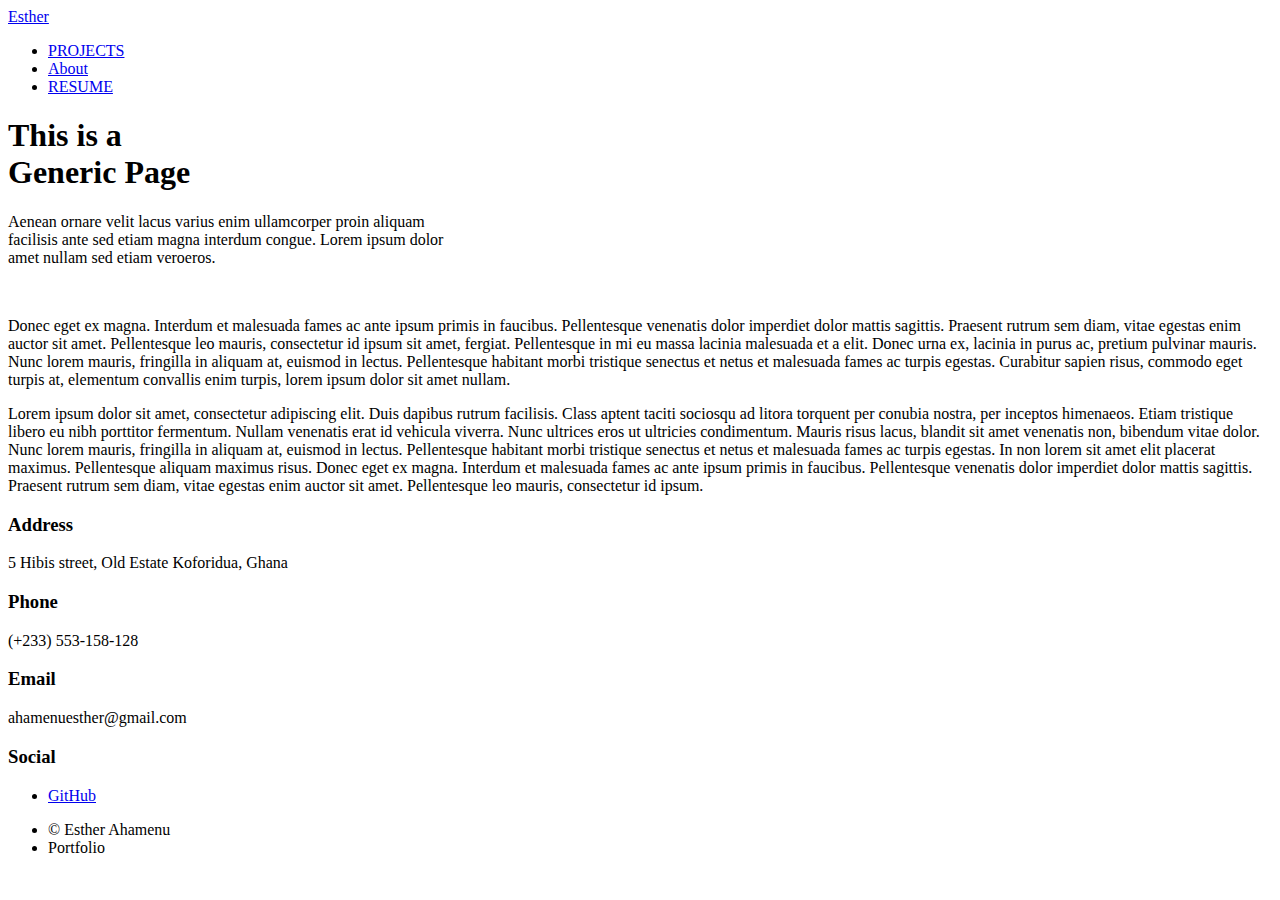
==== about.html @ f5d29477 "Add files via upload" ====
<!DOCTYPE HTML>
<!--
	Massively by HTML5 UP
	html5up.net | @ajlkn
	Free for personal and commercial use under the CCA 3.0 license (html5up.net/license)
-->
<html>
	<head>
		<title>Esther Ahamenu's Portfolio</title>
		<meta charset="utf-8" />
		<meta name="viewport" content="width=device-width, initial-scale=1, user-scalable=no" />
		<link rel="stylesheet" href="assets/css/main.css" />
		<noscript><link rel="stylesheet" href="assets/css/noscript.css" /></noscript>
	</head>
	<body class="is-preload">

		<!-- Wrapper -->
			<div id="wrapper">

				<!-- Header -->
					<header id="header">
						<a href="index.html" class="logo">Esther</a>
					</header>

				<!-- Nav -->
					<nav id="nav">
						<ul class="links">
							<li ><a href="index.html">PROJECTS</a></li>
							<li class="active" ><a href="about.html">About</a></li>
							<li><a href="https://docs.google.com/document/d/1aIMluA7ncY4JUdDrD5Hj9w8OsF0kjv5H/edit?usp=sharing&ouid=103293461980447489467&rtpof=true&sd=true" target="_blank"> RESUME</a></li>
							<!-- <li><a href="elements.html">Elements Reference</a></li> -->
						<!-- </ul>
						<ul class="icons">
							<li><a href="#" class="icon brands fa-twitter"><span class="label">Twitter</span></a></li>
							<li><a href="#" class="icon brands fa-facebook-f"><span class="label">Facebook</span></a></li>
							<li><a href="#" class="icon brands fa-instagram"><span class="label">Instagram</span></a></li>
							<li><a href="#" class="icon brands fa-github"><span class="label">GitHub</span></a></li>
						</ul> -->
					</nav>

				<!-- Main -->
					<div id="main">

						<!-- Post -->
							<section class="post">
								<header class="major">
									
									<h1>This is a<br />
									Generic Page</h1>
									<p>Aenean ornare velit lacus varius enim ullamcorper proin aliquam<br />
									facilisis ante sed etiam magna interdum congue. Lorem ipsum dolor<br />
									amet nullam sed etiam veroeros.</p>
								</header>
								<div class="image main"><img src="images/pic01.jpg" alt="" /></div>
								<p>Donec eget ex magna. Interdum et malesuada fames ac ante ipsum primis in faucibus. Pellentesque venenatis dolor imperdiet dolor mattis sagittis. Praesent rutrum sem diam, vitae egestas enim auctor sit amet. Pellentesque leo mauris, consectetur id ipsum sit amet, fergiat. Pellentesque in mi eu massa lacinia malesuada et a elit. Donec urna ex, lacinia in purus ac, pretium pulvinar mauris. Nunc lorem mauris, fringilla in aliquam at, euismod in lectus. Pellentesque habitant morbi tristique senectus et netus et malesuada fames ac turpis egestas. Curabitur sapien risus, commodo eget turpis at, elementum convallis enim turpis, lorem ipsum dolor sit amet nullam.</p>
								<p>Lorem ipsum dolor sit amet, consectetur adipiscing elit. Duis dapibus rutrum facilisis. Class aptent taciti sociosqu ad litora torquent per conubia nostra, per inceptos himenaeos. Etiam tristique libero eu nibh porttitor fermentum. Nullam venenatis erat id vehicula viverra. Nunc ultrices eros ut ultricies condimentum. Mauris risus lacus, blandit sit amet venenatis non, bibendum vitae dolor. Nunc lorem mauris, fringilla in aliquam at, euismod in lectus. Pellentesque habitant morbi tristique senectus et netus et malesuada fames ac turpis egestas. In non lorem sit amet elit placerat maximus. Pellentesque aliquam maximus risus. Donec eget ex magna. Interdum et malesuada fames ac ante ipsum primis in faucibus. Pellentesque venenatis dolor imperdiet dolor mattis sagittis. Praesent rutrum sem diam, vitae egestas enim auctor sit amet. Pellentesque leo mauris, consectetur id ipsum.</p>
							</section>

					</div>

				<!-- Footer -->
				<footer id="footer">
					<section class="split contact">
						<section>
							<h3>Address</h3>
							<p>5 Hibis street, Old Estate
							Koforidua, Ghana</p>
						</section>
						<section>
							<h3>Phone</h3>
							<p>(+233) 553-158-128</p>
						</section>
						<!-- <form method="post" action="#">
							<div class="fields">
								<div class="field">
									<label for="name">Name</label>
									<input type="text" name="name" id="name" />
								</div>
								<div class="field">
									<label for="email">Email</label>
									<input type="text" name="email" id="email" />
								</div>
								<div class="field">
									<label for="message">Message</label>
									<textarea name="message" id="message" rows="3"></textarea>
								</div>
							</div>
							<ul class="actions">
								<li><input type="submit" value="Send Message" /></li>
							</ul>
						</form> -->
					</section>
					<section class="split contact">
						
						<section>
							<h3>Email</h3>
							<p>ahamenuesther@gmail.com</p>
						</section>
						<section>
							<h3>Social</h3>
							<ul class="icons alt">
								<!-- <li><a href="#" class="icon brands alt fa-twitter"><span class="label">Twitter</span></a></li> -->
								<!-- <li><a href="#" class="icon brands alt fa-facebook-f"><span class="label">Facebook</span></a></li> -->
								<!-- <li><a href="#" class="icon brands alt fa-instagram"><span class="label">Instagram</span></a></li> -->
								<li><a href="github.com/EstherAhamenu" class="icon brands alt fa-github"><span class="label">GitHub</span></a></li>
							</ul>
						</section>
					</section>
				</footer>

				<!-- Copyright -->
				<div id="copyright">
					<ul><li>&copy; Esther Ahamenu</li><li>Portfolio </li></ul>
				</div>

			</div>

		<!-- Scripts -->
			<script src="assets/js/jquery.min.js"></script>
			<script src="assets/js/jquery.scrollex.min.js"></script>
			<script src="assets/js/jquery.scrolly.min.js"></script>
			<script src="assets/js/browser.min.js"></script>
			<script src="assets/js/breakpoints.min.js"></script>
			<script src="assets/js/util.js"></script>
			<script src="assets/js/main.js"></script>

	</body>
</html>
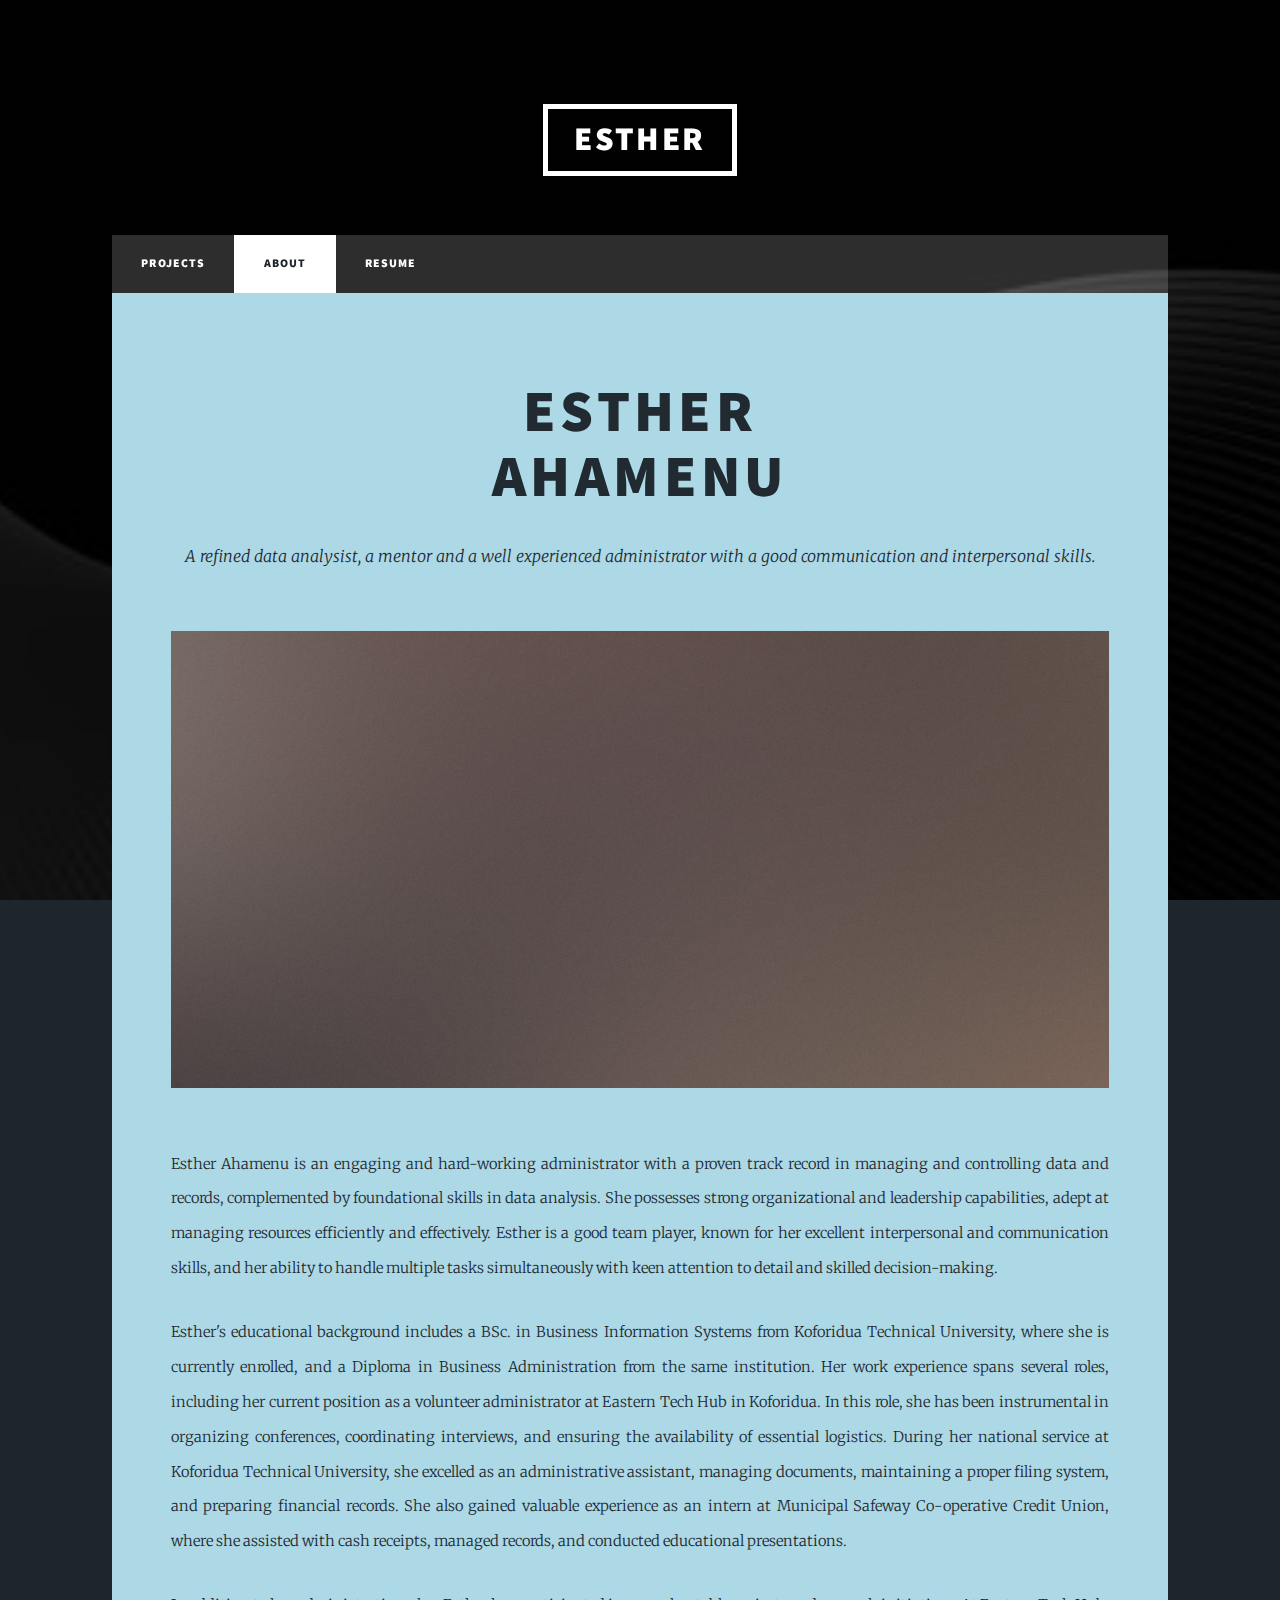
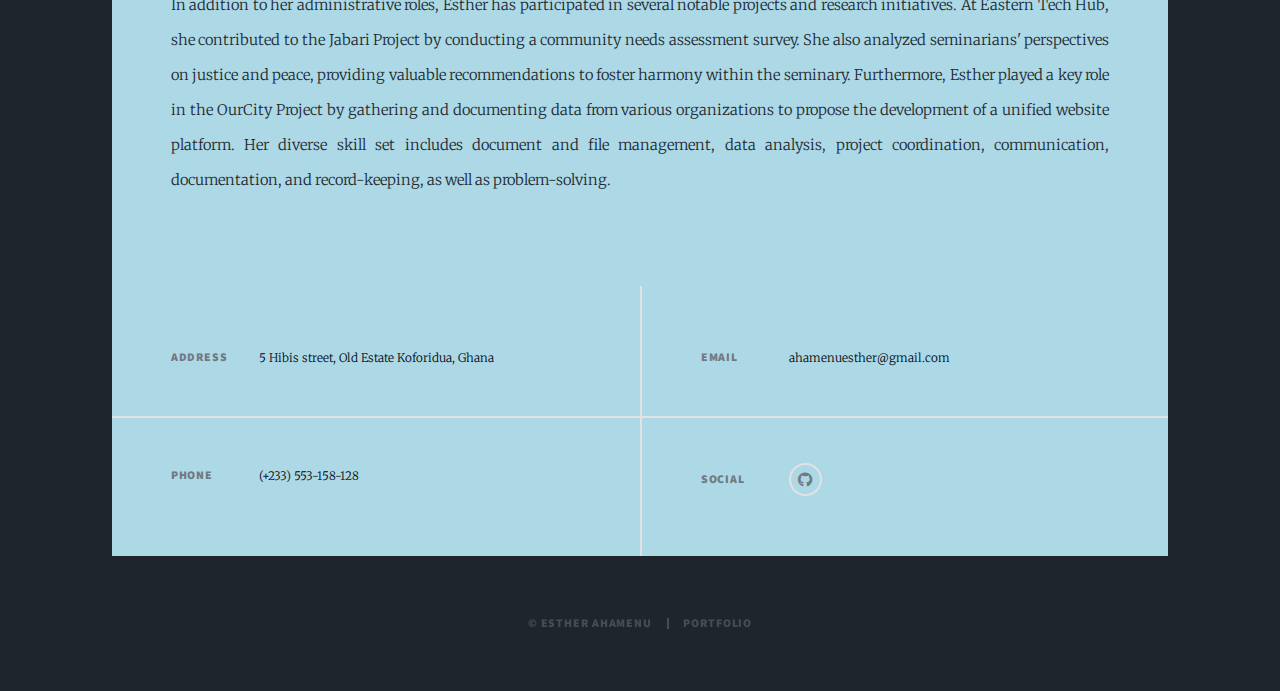
==== commit 9c586a8f: "Update about.html" ====
--- a/about.html
+++ b/about.html
@@ -45,15 +45,16 @@
 							<section class="post">
 								<header class="major">
 									
-									<h1>This is a<br />
-									Generic Page</h1>
-									<p>Aenean ornare velit lacus varius enim ullamcorper proin aliquam<br />
-									facilisis ante sed etiam magna interdum congue. Lorem ipsum dolor<br />
-									amet nullam sed etiam veroeros.</p>
+									<h1>Esther<br />
+									Ahamenu</h1>
+									<p>A refined data analysist, a mentor and a well experienced administrator with a good communication and
+										interpersonal skills.</p>
 								</header>
 								<div class="image main"><img src="images/pic01.jpg" alt="" /></div>
-								<p>Donec eget ex magna. Interdum et malesuada fames ac ante ipsum primis in faucibus. Pellentesque venenatis dolor imperdiet dolor mattis sagittis. Praesent rutrum sem diam, vitae egestas enim auctor sit amet. Pellentesque leo mauris, consectetur id ipsum sit amet, fergiat. Pellentesque in mi eu massa lacinia malesuada et a elit. Donec urna ex, lacinia in purus ac, pretium pulvinar mauris. Nunc lorem mauris, fringilla in aliquam at, euismod in lectus. Pellentesque habitant morbi tristique senectus et netus et malesuada fames ac turpis egestas. Curabitur sapien risus, commodo eget turpis at, elementum convallis enim turpis, lorem ipsum dolor sit amet nullam.</p>
-								<p>Lorem ipsum dolor sit amet, consectetur adipiscing elit. Duis dapibus rutrum facilisis. Class aptent taciti sociosqu ad litora torquent per conubia nostra, per inceptos himenaeos. Etiam tristique libero eu nibh porttitor fermentum. Nullam venenatis erat id vehicula viverra. Nunc ultrices eros ut ultricies condimentum. Mauris risus lacus, blandit sit amet venenatis non, bibendum vitae dolor. Nunc lorem mauris, fringilla in aliquam at, euismod in lectus. Pellentesque habitant morbi tristique senectus et netus et malesuada fames ac turpis egestas. In non lorem sit amet elit placerat maximus. Pellentesque aliquam maximus risus. Donec eget ex magna. Interdum et malesuada fames ac ante ipsum primis in faucibus. Pellentesque venenatis dolor imperdiet dolor mattis sagittis. Praesent rutrum sem diam, vitae egestas enim auctor sit amet. Pellentesque leo mauris, consectetur id ipsum.</p>
+								<p>Esther Ahamenu is an engaging and hard-working administrator with a proven track record in managing and controlling data and records, complemented by foundational skills in data analysis. She possesses strong organizational and leadership capabilities, adept at managing resources efficiently and effectively. Esther is a good team player, known for her excellent interpersonal and communication skills, and her ability to handle multiple tasks simultaneously with keen attention to detail and skilled decision-making.</p>
+								<p>Esther's educational background includes a BSc. in Business Information Systems from Koforidua Technical University, where she is currently enrolled, and a Diploma in Business Administration from the same institution. Her work experience spans several roles, including her current position as a volunteer administrator at Eastern Tech Hub in Koforidua. In this role, she has been instrumental in organizing conferences, coordinating interviews, and ensuring the availability of essential logistics. During her national service at Koforidua Technical University, she excelled as an administrative assistant, managing documents, maintaining a proper filing system, and preparing financial records. She also gained valuable experience as an intern at Municipal Safeway Co-operative Credit Union, where she assisted with cash receipts, managed records, and conducted educational presentations.</p>
+									<p>In addition to her administrative roles, Esther has participated in several notable projects and research initiatives. At Eastern Tech Hub, she contributed to the Jabari Project by conducting a community needs assessment survey. She also analyzed seminarians' perspectives on justice and peace, providing valuable recommendations to foster harmony within the seminary. Furthermore, Esther played a key role in the OurCity Project by gathering and documenting data from various organizations to propose the development of a unified website platform. Her diverse skill set includes document and file management, data analysis, project coordination, communication, documentation, and record-keeping, as well as problem-solving. </p>
+									
 							</section>
 
 					</div>
@@ -125,4 +126,4 @@
 			<script src="assets/js/main.js"></script>
 
 	</body>
-</html>+</html>
--- a/assets/css/main.css
+++ b/assets/css/main.css
@@ -0,0 +1,4689 @@
+@import url(fontawesome-all.min.css);
+@import url("https://fonts.googleapis.com/css?family=Merriweather:300,700,300italic,700italic|Source+Sans+Pro:900");
+
+/*
+	Massively by HTML5 UP
+	html5up.net | @ajlkn
+	Free for personal and commercial use under the CCA 3.0 license (html5up.net/license)
+*/
+
+html, body, div, span, applet, object,
+iframe, h1, h2, h3, h4, h5, h6, p, blockquote,
+pre, a, abbr, acronym, address, big, cite,
+code, del, dfn, em, img, ins, kbd, q, s, samp,
+small, strike, strong, sub, sup, tt, var, b,
+u, i, center, dl, dt, dd, ol, ul, li, fieldset,
+form, label, legend, table, caption, tbody,
+tfoot, thead, tr, th, td, article, aside,
+canvas, details, embed, figure, figcaption,
+footer, header, hgroup, menu, nav, output, ruby,
+section, summary, time, mark, audio, video {
+	margin: 0;
+	padding: 0;
+	border: 0;
+	font-size: 100%;
+	font: inherit;
+	vertical-align: baseline;}
+
+article, aside, details, figcaption, figure,
+footer, header, hgroup, menu, nav, section {
+	display: block;}
+
+body {
+	line-height: 1;
+}
+
+ol, ul {
+	list-style: none;
+}
+
+blockquote, q {
+	quotes: none;
+}
+
+	blockquote:before, blockquote:after, q:before, q:after {
+		content: '';
+		content: none;
+	}
+
+table {
+	border-collapse: collapse;
+	border-spacing: 0;
+}
+
+body {
+	-webkit-text-size-adjust: none;
+}
+
+mark {
+	background-color: transparent;
+	color: inherit;
+}
+
+input::-moz-focus-inner {
+	border: 0;
+	padding: 0;
+}
+
+input, select, textarea {
+	-moz-appearance: none;
+	-webkit-appearance: none;
+	-ms-appearance: none;
+	appearance: none;
+}
+
+/* Basic */
+
+	@-ms-viewport {
+		width: device-width;
+	}
+
+	body {
+		-ms-overflow-style: scrollbar;
+	}
+
+	@media screen and (max-width: 480px) {
+
+		html, body {
+			min-width: 320px;
+		}
+
+	}
+
+	html {
+		box-sizing: border-box;
+	}
+
+	*, *:before, *:after {
+		box-sizing: inherit;
+	}
+
+	body {
+		background-color: #1e252d;
+	}
+
+		body.is-preload *, body.is-preload *:before, body.is-preload *:after {
+			-moz-animation: none !important;
+			-webkit-animation: none !important;
+			-ms-animation: none !important;
+			animation: none !important;
+			-moz-transition: none !important;
+			-webkit-transition: none !important;
+			-ms-transition: none !important;
+			transition: none !important;
+		}
+
+/* Type */
+
+	html {
+		font-size: 16pt;
+	}
+
+		@media screen and (max-width: 1680px) {
+
+			html {
+				font-size: 12pt;
+			}
+
+		}
+
+		@media screen and (max-width: 1280px) {
+
+			html {
+				font-size: 11pt;
+			}
+
+		}
+
+		@media screen and (max-width: 360px) {
+
+			html {
+				font-size: 10pt;
+			}
+
+		}
+
+	body {
+		color: #212931;
+	}
+
+	body, input, select, textarea {
+		font-family: "Merriweather", Georgia, serif;
+		font-weight: 300;
+		font-size: 1rem;
+		line-height: 2.375;
+	}
+
+	a {
+		-moz-transition: color 0.2s ease-in-out, background-color 0.2s ease-in-out, border-color 0.2s ease-in-out, box-shadow 0.2s ease-in-out;
+		-webkit-transition: color 0.2s ease-in-out, background-color 0.2s ease-in-out, border-color 0.2s ease-in-out, box-shadow 0.2s ease-in-out;
+		-ms-transition: color 0.2s ease-in-out, background-color 0.2s ease-in-out, border-color 0.2s ease-in-out, box-shadow 0.2s ease-in-out;
+		transition: color 0.2s ease-in-out, background-color 0.2s ease-in-out, border-color 0.2s ease-in-out, box-shadow 0.2s ease-in-out;
+		border-bottom: dotted 1px;
+		text-decoration: none;
+	}
+
+		a:hover {
+			border-bottom-color: transparent;
+		}
+
+	strong, b {
+		font-weight: 600;
+	}
+
+	em, i {
+		font-style: italic;
+	}
+
+	p {
+		text-align: justify;
+		margin: 0 0 2rem 0;
+	}
+
+	h1, h2, h3, h4, h5, h6 {
+		font-family: "Source Sans Pro", Helvetica, sans-serif;
+		font-weight: 900;
+		line-height: 1.5;
+		letter-spacing: 0.075em;
+		text-transform: uppercase;
+		margin: 0 0 1rem 0;
+	}
+
+		h1 a, h2 a, h3 a, h4 a, h5 a, h6 a {
+			border-bottom: 0;
+			color: inherit;
+			text-decoration: none;
+		}
+
+	h1 {
+		font-size: 4rem;
+		line-height: 1.1;
+		margin: 0 0 2rem 0;
+	}
+
+	h2 {
+		font-size: 1.75rem;
+		line-height: 1.3;
+		margin: 0 0 1.5rem 0;
+	}
+
+	h3 {
+		font-size: 1.25rem;
+		margin: 0 0 1.5rem 0;
+	}
+
+	h4 {
+		font-size: 1rem;
+	}
+
+	h5 {
+		font-size: 0.9rem;
+	}
+
+	h6 {
+		font-size: 0.8rem;
+	}
+
+	sub {
+		font-size: 0.8rem;
+		position: relative;
+		top: 0.5rem;
+	}
+
+	sup {
+		font-size: 0.8rem;
+		position: relative;
+		top: -0.5rem;
+	}
+
+	blockquote {
+		border-left: solid 4px;
+		font-style: italic;
+		margin: 0 0 2rem 0;
+		padding: 0.5rem 0 0.5rem 2rem;
+	}
+
+	code {
+		border: solid 2px;
+		font-family: "Courier New", monospace;
+		font-size: 0.9rem;
+		margin: 0 0.25rem;
+		padding: 0.25rem 0.65rem;
+	}
+
+	pre {
+		-webkit-overflow-scrolling: touch;
+		font-family: "Courier New", monospace;
+		font-size: 0.9rem;
+		margin: 0 0 2rem 0;
+	}
+
+		pre code {
+			display: block;
+			line-height: 1.75;
+			padding: 1rem 1.5rem;
+			overflow-x: auto;
+		}
+
+	hr {
+		border: 0;
+		border-bottom: solid 2px;
+		margin: 3rem 0;
+	}
+
+		hr.major {
+			margin: 5rem 0;
+		}
+
+	.align-left {
+		text-align: left;
+	}
+
+	.align-center {
+		text-align: center;
+	}
+
+	.align-right {
+		text-align: right;
+	}
+
+	input, select, textarea {
+		color: #212931;
+	}
+
+	a {
+		color: #212931;
+		border-bottom-color: rgba(33, 41, 49, 0.5);
+	}
+
+		a:hover {
+			border-bottom-color: transparent;
+			color: #18bfef !important;
+		}
+
+	strong, b {
+		color: #212931;
+	}
+
+	h1, h2, h3, h4, h5, h6 {
+		color: #212931;
+	}
+
+	blockquote {
+		border-left-color: #eeeeee;
+	}
+
+	code {
+		background: rgba(220, 220, 220, 0.25);
+		border-color: #eeeeee;
+	}
+
+	hr {
+		border-bottom-color: #eeeeee;
+	}
+
+/* Row */
+
+	.row {
+		display: flex;
+		flex-wrap: wrap;
+		box-sizing: border-box;
+		align-items: stretch;
+	}
+
+		.row > * {
+			box-sizing: border-box;
+		}
+
+		.row.gtr-uniform > * > :last-child {
+			margin-bottom: 0;
+		}
+
+		.row.aln-left {
+			justify-content: flex-start;
+		}
+
+		.row.aln-center {
+			justify-content: center;
+		}
+
+		.row.aln-right {
+			justify-content: flex-end;
+		}
+
+		.row.aln-top {
+			align-items: flex-start;
+		}
+
+		.row.aln-middle {
+			align-items: center;
+		}
+
+		.row.aln-bottom {
+			align-items: flex-end;
+		}
+
+		.row > .imp {
+			order: -1;
+		}
+
+		.row > .col-1 {
+			width: 8.33333%;
+		}
+
+		.row > .off-1 {
+			margin-left: 8.33333%;
+		}
+
+		.row > .col-2 {
+			width: 16.66667%;
+		}
+
+		.row > .off-2 {
+			margin-left: 16.66667%;
+		}
+
+		.row > .col-3 {
+			width: 25%;
+		}
+
+		.row > .off-3 {
+			margin-left: 25%;
+		}
+
+		.row > .col-4 {
+			width: 33.33333%;
+		}
+
+		.row > .off-4 {
+			margin-left: 33.33333%;
+		}
+
+		.row > .col-5 {
+			width: 41.66667%;
+		}
+
+		.row > .off-5 {
+			margin-left: 41.66667%;
+		}
+
+		.row > .col-6 {
+			width: 50%;
+		}
+
+		.row > .off-6 {
+			margin-left: 50%;
+		}
+
+		.row > .col-7 {
+			width: 58.33333%;
+		}
+
+		.row > .off-7 {
+			margin-left: 58.33333%;
+		}
+
+		.row > .col-8 {
+			width: 66.66667%;
+		}
+
+		.row > .off-8 {
+			margin-left: 66.66667%;
+		}
+
+		.row > .col-9 {
+			width: 75%;
+		}
+
+		.row > .off-9 {
+			margin-left: 75%;
+		}
+
+		.row > .col-10 {
+			width: 83.33333%;
+		}
+
+		.row > .off-10 {
+			margin-left: 83.33333%;
+		}
+
+		.row > .col-11 {
+			width: 91.66667%;
+		}
+
+		.row > .off-11 {
+			margin-left: 91.66667%;
+		}
+
+		.row > .col-12 {
+			width: 100%;
+		}
+
+		.row > .off-12 {
+			margin-left: 100%;
+		}
+
+		.row.gtr-0 {
+			margin-top: 0;
+			margin-left: 0rem;
+		}
+
+			.row.gtr-0 > * {
+				padding: 0 0 0 0rem;
+			}
+
+			.row.gtr-0.gtr-uniform {
+				margin-top: 0rem;
+			}
+
+				.row.gtr-0.gtr-uniform > * {
+					padding-top: 0rem;
+				}
+
+		.row.gtr-25 {
+			margin-top: 0;
+			margin-left: -0.375rem;
+		}
+
+			.row.gtr-25 > * {
+				padding: 0 0 0 0.375rem;
+			}
+
+			.row.gtr-25.gtr-uniform {
+				margin-top: -0.375rem;
+			}
+
+				.row.gtr-25.gtr-uniform > * {
+					padding-top: 0.375rem;
+				}
+
+		.row.gtr-50 {
+			margin-top: 0;
+			margin-left: -0.75rem;
+		}
+
+			.row.gtr-50 > * {
+				padding: 0 0 0 0.75rem;
+			}
+
+			.row.gtr-50.gtr-uniform {
+				margin-top: -0.75rem;
+			}
+
+				.row.gtr-50.gtr-uniform > * {
+					padding-top: 0.75rem;
+				}
+
+		.row {
+			margin-top: 0;
+			margin-left: -1.5rem;
+		}
+
+			.row > * {
+				padding: 0 0 0 1.5rem;
+			}
+
+			.row.gtr-uniform {
+				margin-top: -1.5rem;
+			}
+
+				.row.gtr-uniform > * {
+					padding-top: 1.5rem;
+				}
+
+		.row.gtr-150 {
+			margin-top: 0;
+			margin-left: -2.25rem;
+		}
+
+			.row.gtr-150 > * {
+				padding: 0 0 0 2.25rem;
+			}
+
+			.row.gtr-150.gtr-uniform {
+				margin-top: -2.25rem;
+			}
+
+				.row.gtr-150.gtr-uniform > * {
+					padding-top: 2.25rem;
+				}
+
+		.row.gtr-200 {
+			margin-top: 0;
+			margin-left: -3rem;
+		}
+
+			.row.gtr-200 > * {
+				padding: 0 0 0 3rem;
+			}
+
+			.row.gtr-200.gtr-uniform {
+				margin-top: -3rem;
+			}
+
+				.row.gtr-200.gtr-uniform > * {
+					padding-top: 3rem;
+				}
+
+		@media screen and (max-width: 1680px) {
+
+			.row {
+				display: flex;
+				flex-wrap: wrap;
+				box-sizing: border-box;
+				align-items: stretch;
+			}
+
+				.row > * {
+					box-sizing: border-box;
+				}
+
+				.row.gtr-uniform > * > :last-child {
+					margin-bottom: 0;
+				}
+
+				.row.aln-left {
+					justify-content: flex-start;
+				}
+
+				.row.aln-center {
+					justify-content: center;
+				}
+
+				.row.aln-right {
+					justify-content: flex-end;
+				}
+
+				.row.aln-top {
+					align-items: flex-start;
+				}
+
+				.row.aln-middle {
+					align-items: center;
+				}
+
+				.row.aln-bottom {
+					align-items: flex-end;
+				}
+
+				.row > .imp-xlarge {
+					order: -1;
+				}
+
+				.row > .col-1-xlarge {
+					width: 8.33333%;
+				}
+
+				.row > .off-1-xlarge {
+					margin-left: 8.33333%;
+				}
+
+				.row > .col-2-xlarge {
+					width: 16.66667%;
+				}
+
+				.row > .off-2-xlarge {
+					margin-left: 16.66667%;
+				}
+
+				.row > .col-3-xlarge {
+					width: 25%;
+				}
+
+				.row > .off-3-xlarge {
+					margin-left: 25%;
+				}
+
+				.row > .col-4-xlarge {
+					width: 33.33333%;
+				}
+
+				.row > .off-4-xlarge {
+					margin-left: 33.33333%;
+				}
+
+				.row > .col-5-xlarge {
+					width: 41.66667%;
+				}
+
+				.row > .off-5-xlarge {
+					margin-left: 41.66667%;
+				}
+
+				.row > .col-6-xlarge {
+					width: 50%;
+				}
+
+				.row > .off-6-xlarge {
+					margin-left: 50%;
+				}
+
+				.row > .col-7-xlarge {
+					width: 58.33333%;
+				}
+
+				.row > .off-7-xlarge {
+					margin-left: 58.33333%;
+				}
+
+				.row > .col-8-xlarge {
+					width: 66.66667%;
+				}
+
+				.row > .off-8-xlarge {
+					margin-left: 66.66667%;
+				}
+
+				.row > .col-9-xlarge {
+					width: 75%;
+				}
+
+				.row > .off-9-xlarge {
+					margin-left: 75%;
+				}
+
+				.row > .col-10-xlarge {
+					width: 83.33333%;
+				}
+
+				.row > .off-10-xlarge {
+					margin-left: 83.33333%;
+				}
+
+				.row > .col-11-xlarge {
+					width: 91.66667%;
+				}
+
+				.row > .off-11-xlarge {
+					margin-left: 91.66667%;
+				}
+
+				.row > .col-12-xlarge {
+					width: 100%;
+				}
+
+				.row > .off-12-xlarge {
+					margin-left: 100%;
+				}
+
+				.row.gtr-0 {
+					margin-top: 0;
+					margin-left: 0rem;
+				}
+
+					.row.gtr-0 > * {
+						padding: 0 0 0 0rem;
+					}
+
+					.row.gtr-0.gtr-uniform {
+						margin-top: 0rem;
+					}
+
+						.row.gtr-0.gtr-uniform > * {
+							padding-top: 0rem;
+						}
+
+				.row.gtr-25 {
+					margin-top: 0;
+					margin-left: -0.375rem;
+				}
+
+					.row.gtr-25 > * {
+						padding: 0 0 0 0.375rem;
+					}
+
+					.row.gtr-25.gtr-uniform {
+						margin-top: -0.375rem;
+					}
+
+						.row.gtr-25.gtr-uniform > * {
+							padding-top: 0.375rem;
+						}
+
+				.row.gtr-50 {
+					margin-top: 0;
+					margin-left: -0.75rem;
+				}
+
+					.row.gtr-50 > * {
+						padding: 0 0 0 0.75rem;
+					}
+
+					.row.gtr-50.gtr-uniform {
+						margin-top: -0.75rem;
+					}
+
+						.row.gtr-50.gtr-uniform > * {
+							padding-top: 0.75rem;
+						}
+
+				.row {
+					margin-top: 0;
+					margin-left: -1.5rem;
+				}
+
+					.row > * {
+						padding: 0 0 0 1.5rem;
+					}
+
+					.row.gtr-uniform {
+						margin-top: -1.5rem;
+					}
+
+						.row.gtr-uniform > * {
+							padding-top: 1.5rem;
+						}
+
+				.row.gtr-150 {
+					margin-top: 0;
+					margin-left: -2.25rem;
+				}
+
+					.row.gtr-150 > * {
+						padding: 0 0 0 2.25rem;
+					}
+
+					.row.gtr-150.gtr-uniform {
+						margin-top: -2.25rem;
+					}
+
+						.row.gtr-150.gtr-uniform > * {
+							padding-top: 2.25rem;
+						}
+
+				.row.gtr-200 {
+					margin-top: 0;
+					margin-left: -3rem;
+				}
+
+					.row.gtr-200 > * {
+						padding: 0 0 0 3rem;
+					}
+
+					.row.gtr-200.gtr-uniform {
+						margin-top: -3rem;
+					}
+
+						.row.gtr-200.gtr-uniform > * {
+							padding-top: 3rem;
+						}
+
+		}
+
+		@media screen and (max-width: 1280px) {
+
+			.row {
+				display: flex;
+				flex-wrap: wrap;
+				box-sizing: border-box;
+				align-items: stretch;
+			}
+
+				.row > * {
+					box-sizing: border-box;
+				}
+
+				.row.gtr-uniform > * > :last-child {
+					margin-bottom: 0;
+				}
+
+				.row.aln-left {
+					justify-content: flex-start;
+				}
+
+				.row.aln-center {
+					justify-content: center;
+				}
+
+				.row.aln-right {
+					justify-content: flex-end;
+				}
+
+				.row.aln-top {
+					align-items: flex-start;
+				}
+
+				.row.aln-middle {
+					align-items: center;
+				}
+
+				.row.aln-bottom {
+					align-items: flex-end;
+				}
+
+				.row > .imp-large {
+					order: -1;
+				}
+
+				.row > .col-1-large {
+					width: 8.33333%;
+				}
+
+				.row > .off-1-large {
+					margin-left: 8.33333%;
+				}
+
+				.row > .col-2-large {
+					width: 16.66667%;
+				}
+
+				.row > .off-2-large {
+					margin-left: 16.66667%;
+				}
+
+				.row > .col-3-large {
+					width: 25%;
+				}
+
+				.row > .off-3-large {
+					margin-left: 25%;
+				}
+
+				.row > .col-4-large {
+					width: 33.33333%;
+				}
+
+				.row > .off-4-large {
+					margin-left: 33.33333%;
+				}
+
+				.row > .col-5-large {
+					width: 41.66667%;
+				}
+
+				.row > .off-5-large {
+					margin-left: 41.66667%;
+				}
+
+				.row > .col-6-large {
+					width: 50%;
+				}
+
+				.row > .off-6-large {
+					margin-left: 50%;
+				}
+
+				.row > .col-7-large {
+					width: 58.33333%;
+				}
+
+				.row > .off-7-large {
+					margin-left: 58.33333%;
+				}
+
+				.row > .col-8-large {
+					width: 66.66667%;
+				}
+
+				.row > .off-8-large {
+					margin-left: 66.66667%;
+				}
+
+				.row > .col-9-large {
+					width: 75%;
+				}
+
+				.row > .off-9-large {
+					margin-left: 75%;
+				}
+
+				.row > .col-10-large {
+					width: 83.33333%;
+				}
+
+				.row > .off-10-large {
+					margin-left: 83.33333%;
+				}
+
+				.row > .col-11-large {
+					width: 91.66667%;
+				}
+
+				.row > .off-11-large {
+					margin-left: 91.66667%;
+				}
+
+				.row > .col-12-large {
+					width: 100%;
+				}
+
+				.row > .off-12-large {
+					margin-left: 100%;
+				}
+
+				.row.gtr-0 {
+					margin-top: 0;
+					margin-left: 0rem;
+				}
+
+					.row.gtr-0 > * {
+						padding: 0 0 0 0rem;
+					}
+
+					.row.gtr-0.gtr-uniform {
+						margin-top: 0rem;
+					}
+
+						.row.gtr-0.gtr-uniform > * {
+							padding-top: 0rem;
+						}
+
+				.row.gtr-25 {
+					margin-top: 0;
+					margin-left: -0.375rem;
+				}
+
+					.row.gtr-25 > * {
+						padding: 0 0 0 0.375rem;
+					}
+
+					.row.gtr-25.gtr-uniform {
+						margin-top: -0.375rem;
+					}
+
+						.row.gtr-25.gtr-uniform > * {
+							padding-top: 0.375rem;
+						}
+
+				.row.gtr-50 {
+					margin-top: 0;
+					margin-left: -0.75rem;
+				}
+
+					.row.gtr-50 > * {
+						padding: 0 0 0 0.75rem;
+					}
+
+					.row.gtr-50.gtr-uniform {
+						margin-top: -0.75rem;
+					}
+
+						.row.gtr-50.gtr-uniform > * {
+							padding-top: 0.75rem;
+						}
+
+				.row {
+					margin-top: 0;
+					margin-left: -1.5rem;
+				}
+
+					.row > * {
+						padding: 0 0 0 1.5rem;
+					}
+
+					.row.gtr-uniform {
+						margin-top: -1.5rem;
+					}
+
+						.row.gtr-uniform > * {
+							padding-top: 1.5rem;
+						}
+
+				.row.gtr-150 {
+					margin-top: 0;
+					margin-left: -2.25rem;
+				}
+
+					.row.gtr-150 > * {
+						padding: 0 0 0 2.25rem;
+					}
+
+					.row.gtr-150.gtr-uniform {
+						margin-top: -2.25rem;
+					}
+
+						.row.gtr-150.gtr-uniform > * {
+							padding-top: 2.25rem;
+						}
+
+				.row.gtr-200 {
+					margin-top: 0;
+					margin-left: -3rem;
+				}
+
+					.row.gtr-200 > * {
+						padding: 0 0 0 3rem;
+					}
+
+					.row.gtr-200.gtr-uniform {
+						margin-top: -3rem;
+					}
+
+						.row.gtr-200.gtr-uniform > * {
+							padding-top: 3rem;
+						}
+
+		}
+
+		@media screen and (max-width: 980px) {
+
+			.row {
+				display: flex;
+				flex-wrap: wrap;
+				box-sizing: border-box;
+				align-items: stretch;
+			}
+
+				.row > * {
+					box-sizing: border-box;
+				}
+
+				.row.gtr-uniform > * > :last-child {
+					margin-bottom: 0;
+				}
+
+				.row.aln-left {
+					justify-content: flex-start;
+				}
+
+				.row.aln-center {
+					justify-content: center;
+				}
+
+				.row.aln-right {
+					justify-content: flex-end;
+				}
+
+				.row.aln-top {
+					align-items: flex-start;
+				}
+
+				.row.aln-middle {
+					align-items: center;
+				}
+
+				.row.aln-bottom {
+					align-items: flex-end;
+				}
+
+				.row > .imp-medium {
+					order: -1;
+				}
+
+				.row > .col-1-medium {
+					width: 8.33333%;
+				}
+
+				.row > .off-1-medium {
+					margin-left: 8.33333%;
+				}
+
+				.row > .col-2-medium {
+					width: 16.66667%;
+				}
+
+				.row > .off-2-medium {
+					margin-left: 16.66667%;
+				}
+
+				.row > .col-3-medium {
+					width: 25%;
+				}
+
+				.row > .off-3-medium {
+					margin-left: 25%;
+				}
+
+				.row > .col-4-medium {
+					width: 33.33333%;
+				}
+
+				.row > .off-4-medium {
+					margin-left: 33.33333%;
+				}
+
+				.row > .col-5-medium {
+					width: 41.66667%;
+				}
+
+				.row > .off-5-medium {
+					margin-left: 41.66667%;
+				}
+
+				.row > .col-6-medium {
+					width: 50%;
+				}
+
+				.row > .off-6-medium {
+					margin-left: 50%;
+				}
+
+				.row > .col-7-medium {
+					width: 58.33333%;
+				}
+
+				.row > .off-7-medium {
+					margin-left: 58.33333%;
+				}
+
+				.row > .col-8-medium {
+					width: 66.66667%;
+				}
+
+				.row > .off-8-medium {
+					margin-left: 66.66667%;
+				}
+
+				.row > .col-9-medium {
+					width: 75%;
+				}
+
+				.row > .off-9-medium {
+					margin-left: 75%;
+				}
+
+				.row > .col-10-medium {
+					width: 83.33333%;
+				}
+
+				.row > .off-10-medium {
+					margin-left: 83.33333%;
+				}
+
+				.row > .col-11-medium {
+					width: 91.66667%;
+				}
+
+				.row > .off-11-medium {
+					margin-left: 91.66667%;
+				}
+
+				.row > .col-12-medium {
+					width: 100%;
+				}
+
+				.row > .off-12-medium {
+					margin-left: 100%;
+				}
+
+				.row.gtr-0 {
+					margin-top: 0;
+					margin-left: 0rem;
+				}
+
+					.row.gtr-0 > * {
+						padding: 0 0 0 0rem;
+					}
+
+					.row.gtr-0.gtr-uniform {
+						margin-top: 0rem;
+					}
+
+						.row.gtr-0.gtr-uniform > * {
+							padding-top: 0rem;
+						}
+
+				.row.gtr-25 {
+					margin-top: 0;
+					margin-left: -0.375rem;
+				}
+
+					.row.gtr-25 > * {
+						padding: 0 0 0 0.375rem;
+					}
+
+					.row.gtr-25.gtr-uniform {
+						margin-top: -0.375rem;
+					}
+
+						.row.gtr-25.gtr-uniform > * {
+							padding-top: 0.375rem;
+						}
+
+				.row.gtr-50 {
+					margin-top: 0;
+					margin-left: -0.75rem;
+				}
+
+					.row.gtr-50 > * {
+						padding: 0 0 0 0.75rem;
+					}
+
+					.row.gtr-50.gtr-uniform {
+						margin-top: -0.75rem;
+					}
+
+						.row.gtr-50.gtr-uniform > * {
+							padding-top: 0.75rem;
+						}
+
+				.row {
+					margin-top: 0;
+					margin-left: -1.5rem;
+				}
+
+					.row > * {
+						padding: 0 0 0 1.5rem;
+					}
+
+					.row.gtr-uniform {
+						margin-top: -1.5rem;
+					}
+
+						.row.gtr-uniform > * {
+							padding-top: 1.5rem;
+						}
+
+				.row.gtr-150 {
+					margin-top: 0;
+					margin-left: -2.25rem;
+				}
+
+					.row.gtr-150 > * {
+						padding: 0 0 0 2.25rem;
+					}
+
+					.row.gtr-150.gtr-uniform {
+						margin-top: -2.25rem;
+					}
+
+						.row.gtr-150.gtr-uniform > * {
+							padding-top: 2.25rem;
+						}
+
+				.row.gtr-200 {
+					margin-top: 0;
+					margin-left: -3rem;
+				}
+
+					.row.gtr-200 > * {
+						padding: 0 0 0 3rem;
+					}
+
+					.row.gtr-200.gtr-uniform {
+						margin-top: -3rem;
+					}
+
+						.row.gtr-200.gtr-uniform > * {
+							padding-top: 3rem;
+						}
+
+		}
+
+		@media screen and (max-width: 736px) {
+
+			.row {
+				display: flex;
+				flex-wrap: wrap;
+				box-sizing: border-box;
+				align-items: stretch;
+			}
+
+				.row > * {
+					box-sizing: border-box;
+				}
+
+				.row.gtr-uniform > * > :last-child {
+					margin-bottom: 0;
+				}
+
+				.row.aln-left {
+					justify-content: flex-start;
+				}
+
+				.row.aln-center {
+					justify-content: center;
+				}
+
+				.row.aln-right {
+					justify-content: flex-end;
+				}
+
+				.row.aln-top {
+					align-items: flex-start;
+				}
+
+				.row.aln-middle {
+					align-items: center;
+				}
+
+				.row.aln-bottom {
+					align-items: flex-end;
+				}
+
+				.row > .imp-small {
+					order: -1;
+				}
+
+				.row > .col-1-small {
+					width: 8.33333%;
+				}
+
+				.row > .off-1-small {
+					margin-left: 8.33333%;
+				}
+
+				.row > .col-2-small {
+					width: 16.66667%;
+				}
+
+				.row > .off-2-small {
+					margin-left: 16.66667%;
+				}
+
+				.row > .col-3-small {
+					width: 25%;
+				}
+
+				.row > .off-3-small {
+					margin-left: 25%;
+				}
+
+				.row > .col-4-small {
+					width: 33.33333%;
+				}
+
+				.row > .off-4-small {
+					margin-left: 33.33333%;
+				}
+
+				.row > .col-5-small {
+					width: 41.66667%;
+				}
+
+				.row > .off-5-small {
+					margin-left: 41.66667%;
+				}
+
+				.row > .col-6-small {
+					width: 50%;
+				}
+
+				.row > .off-6-small {
+					margin-left: 50%;
+				}
+
+				.row > .col-7-small {
+					width: 58.33333%;
+				}
+
+				.row > .off-7-small {
+					margin-left: 58.33333%;
+				}
+
+				.row > .col-8-small {
+					width: 66.66667%;
+				}
+
+				.row > .off-8-small {
+					margin-left: 66.66667%;
+				}
+
+				.row > .col-9-small {
+					width: 75%;
+				}
+
+				.row > .off-9-small {
+					margin-left: 75%;
+				}
+
+				.row > .col-10-small {
+					width: 83.33333%;
+				}
+
+				.row > .off-10-small {
+					margin-left: 83.33333%;
+				}
+
+				.row > .col-11-small {
+					width: 91.66667%;
+				}
+
+				.row > .off-11-small {
+					margin-left: 91.66667%;
+				}
+
+				.row > .col-12-small {
+					width: 100%;
+				}
+
+				.row > .off-12-small {
+					margin-left: 100%;
+				}
+
+				.row.gtr-0 {
+					margin-top: 0;
+					margin-left: 0rem;
+				}
+
+					.row.gtr-0 > * {
+						padding: 0 0 0 0rem;
+					}
+
+					.row.gtr-0.gtr-uniform {
+						margin-top: 0rem;
+					}
+
+						.row.gtr-0.gtr-uniform > * {
+							padding-top: 0rem;
+						}
+
+				.row.gtr-25 {
+					margin-top: 0;
+					margin-left: -0.375rem;
+				}
+
+					.row.gtr-25 > * {
+						padding: 0 0 0 0.375rem;
+					}
+
+					.row.gtr-25.gtr-uniform {
+						margin-top: -0.375rem;
+					}
+
+						.row.gtr-25.gtr-uniform > * {
+							padding-top: 0.375rem;
+						}
+
+				.row.gtr-50 {
+					margin-top: 0;
+					margin-left: -0.75rem;
+				}
+
+					.row.gtr-50 > * {
+						padding: 0 0 0 0.75rem;
+					}
+
+					.row.gtr-50.gtr-uniform {
+						margin-top: -0.75rem;
+					}
+
+						.row.gtr-50.gtr-uniform > * {
+							padding-top: 0.75rem;
+						}
+
+				.row {
+					margin-top: 0;
+					margin-left: -1.5rem;
+				}
+
+					.row > * {
+						padding: 0 0 0 1.5rem;
+					}
+
+					.row.gtr-uniform {
+						margin-top: -1.5rem;
+					}
+
+						.row.gtr-uniform > * {
+							padding-top: 1.5rem;
+						}
+
+				.row.gtr-150 {
+					margin-top: 0;
+					margin-left: -2.25rem;
+				}
+
+					.row.gtr-150 > * {
+						padding: 0 0 0 2.25rem;
+					}
+
+					.row.gtr-150.gtr-uniform {
+						margin-top: -2.25rem;
+					}
+
+						.row.gtr-150.gtr-uniform > * {
+							padding-top: 2.25rem;
+						}
+
+				.row.gtr-200 {
+					margin-top: 0;
+					margin-left: -3rem;
+				}
+
+					.row.gtr-200 > * {
+						padding: 0 0 0 3rem;
+					}
+
+					.row.gtr-200.gtr-uniform {
+						margin-top: -3rem;
+					}
+
+						.row.gtr-200.gtr-uniform > * {
+							padding-top: 3rem;
+						}
+
+		}
+
+		@media screen and (max-width: 480px) {
+
+			.row {
+				display: flex;
+				flex-wrap: wrap;
+				box-sizing: border-box;
+				align-items: stretch;
+			}
+
+				.row > * {
+					box-sizing: border-box;
+				}
+
+				.row.gtr-uniform > * > :last-child {
+					margin-bottom: 0;
+				}
+
+				.row.aln-left {
+					justify-content: flex-start;
+				}
+
+				.row.aln-center {
+					justify-content: center;
+				}
+
+				.row.aln-right {
+					justify-content: flex-end;
+				}
+
+				.row.aln-top {
+					align-items: flex-start;
+				}
+
+				.row.aln-middle {
+					align-items: center;
+				}
+
+				.row.aln-bottom {
+					align-items: flex-end;
+				}
+
+				.row > .imp-xsmall {
+					order: -1;
+				}
+
+				.row > .col-1-xsmall {
+					width: 8.33333%;
+				}
+
+				.row > .off-1-xsmall {
+					margin-left: 8.33333%;
+				}
+
+				.row > .col-2-xsmall {
+					width: 16.66667%;
+				}
+
+				.row > .off-2-xsmall {
+					margin-left: 16.66667%;
+				}
+
+				.row > .col-3-xsmall {
+					width: 25%;
+				}
+
+				.row > .off-3-xsmall {
+					margin-left: 25%;
+				}
+
+				.row > .col-4-xsmall {
+					width: 33.33333%;
+				}
+
+				.row > .off-4-xsmall {
+					margin-left: 33.33333%;
+				}
+
+				.row > .col-5-xsmall {
+					width: 41.66667%;
+				}
+
+				.row > .off-5-xsmall {
+					margin-left: 41.66667%;
+				}
+
+				.row > .col-6-xsmall {
+					width: 50%;
+				}
+
+				.row > .off-6-xsmall {
+					margin-left: 50%;
+				}
+
+				.row > .col-7-xsmall {
+					width: 58.33333%;
+				}
+
+				.row > .off-7-xsmall {
+					margin-left: 58.33333%;
+				}
+
+				.row > .col-8-xsmall {
+					width: 66.66667%;
+				}
+
+				.row > .off-8-xsmall {
+					margin-left: 66.66667%;
+				}
+
+				.row > .col-9-xsmall {
+					width: 75%;
+				}
+
+				.row > .off-9-xsmall {
+					margin-left: 75%;
+				}
+
+				.row > .col-10-xsmall {
+					width: 83.33333%;
+				}
+
+				.row > .off-10-xsmall {
+					margin-left: 83.33333%;
+				}
+
+				.row > .col-11-xsmall {
+					width: 91.66667%;
+				}
+
+				.row > .off-11-xsmall {
+					margin-left: 91.66667%;
+				}
+
+				.row > .col-12-xsmall {
+					width: 100%;
+				}
+
+				.row > .off-12-xsmall {
+					margin-left: 100%;
+				}
+
+				.row.gtr-0 {
+					margin-top: 0;
+					margin-left: 0rem;
+				}
+
+					.row.gtr-0 > * {
+						padding: 0 0 0 0rem;
+					}
+
+					.row.gtr-0.gtr-uniform {
+						margin-top: 0rem;
+					}
+
+						.row.gtr-0.gtr-uniform > * {
+							padding-top: 0rem;
+						}
+
+				.row.gtr-25 {
+					margin-top: 0;
+					margin-left: -0.375rem;
+				}
+
+					.row.gtr-25 > * {
+						padding: 0 0 0 0.375rem;
+					}
+
+					.row.gtr-25.gtr-uniform {
+						margin-top: -0.375rem;
+					}
+
+						.row.gtr-25.gtr-uniform > * {
+							padding-top: 0.375rem;
+						}
+
+				.row.gtr-50 {
+					margin-top: 0;
+					margin-left: -0.75rem;
+				}
+
+					.row.gtr-50 > * {
+						padding: 0 0 0 0.75rem;
+					}
+
+					.row.gtr-50.gtr-uniform {
+						margin-top: -0.75rem;
+					}
+
+						.row.gtr-50.gtr-uniform > * {
+							padding-top: 0.75rem;
+						}
+
+				.row {
+					margin-top: 0;
+					margin-left: -1.5rem;
+				}
+
+					.row > * {
+						padding: 0 0 0 1.5rem;
+					}
+
+					.row.gtr-uniform {
+						margin-top: -1.5rem;
+					}
+
+						.row.gtr-uniform > * {
+							padding-top: 1.5rem;
+						}
+
+				.row.gtr-150 {
+					margin-top: 0;
+					margin-left: -2.25rem;
+				}
+
+					.row.gtr-150 > * {
+						padding: 0 0 0 2.25rem;
+					}
+
+					.row.gtr-150.gtr-uniform {
+						margin-top: -2.25rem;
+					}
+
+						.row.gtr-150.gtr-uniform > * {
+							padding-top: 2.25rem;
+						}
+
+				.row.gtr-200 {
+					margin-top: 0;
+					margin-left: -3rem;
+				}
+
+					.row.gtr-200 > * {
+						padding: 0 0 0 3rem;
+					}
+
+					.row.gtr-200.gtr-uniform {
+						margin-top: -3rem;
+					}
+
+						.row.gtr-200.gtr-uniform > * {
+							padding-top: 3rem;
+						}
+
+		}
+
+		@media screen and (max-width: 360px) {
+
+			.row {
+				display: flex;
+				flex-wrap: wrap;
+				box-sizing: border-box;
+				align-items: stretch;
+			}
+
+				.row > * {
+					box-sizing: border-box;
+				}
+
+				.row.gtr-uniform > * > :last-child {
+					margin-bottom: 0;
+				}
+
+				.row.aln-left {
+					justify-content: flex-start;
+				}
+
+				.row.aln-center {
+					justify-content: center;
+				}
+
+				.row.aln-right {
+					justify-content: flex-end;
+				}
+
+				.row.aln-top {
+					align-items: flex-start;
+				}
+
+				.row.aln-middle {
+					align-items: center;
+				}
+
+				.row.aln-bottom {
+					align-items: flex-end;
+				}
+
+				.row > .imp-xxsmall {
+					order: -1;
+				}
+
+				.row > .col-1-xxsmall {
+					width: 8.33333%;
+				}
+
+				.row > .off-1-xxsmall {
+					margin-left: 8.33333%;
+				}
+
+				.row > .col-2-xxsmall {
+					width: 16.66667%;
+				}
+
+				.row > .off-2-xxsmall {
+					margin-left: 16.66667%;
+				}
+
+				.row > .col-3-xxsmall {
+					width: 25%;
+				}
+
+				.row > .off-3-xxsmall {
+					margin-left: 25%;
+				}
+
+				.row > .col-4-xxsmall {
+					width: 33.33333%;
+				}
+
+				.row > .off-4-xxsmall {
+					margin-left: 33.33333%;
+				}
+
+				.row > .col-5-xxsmall {
+					width: 41.66667%;
+				}
+
+				.row > .off-5-xxsmall {
+					margin-left: 41.66667%;
+				}
+
+				.row > .col-6-xxsmall {
+					width: 50%;
+				}
+
+				.row > .off-6-xxsmall {
+					margin-left: 50%;
+				}
+
+				.row > .col-7-xxsmall {
+					width: 58.33333%;
+				}
+
+				.row > .off-7-xxsmall {
+					margin-left: 58.33333%;
+				}
+
+				.row > .col-8-xxsmall {
+					width: 66.66667%;
+				}
+
+				.row > .off-8-xxsmall {
+					margin-left: 66.66667%;
+				}
+
+				.row > .col-9-xxsmall {
+					width: 75%;
+				}
+
+				.row > .off-9-xxsmall {
+					margin-left: 75%;
+				}
+
+				.row > .col-10-xxsmall {
+					width: 83.33333%;
+				}
+
+				.row > .off-10-xxsmall {
+					margin-left: 83.33333%;
+				}
+
+				.row > .col-11-xxsmall {
+					width: 91.66667%;
+				}
+
+				.row > .off-11-xxsmall {
+					margin-left: 91.66667%;
+				}
+
+				.row > .col-12-xxsmall {
+					width: 100%;
+				}
+
+				.row > .off-12-xxsmall {
+					margin-left: 100%;
+				}
+
+				.row.gtr-0 {
+					margin-top: 0;
+					margin-left: 0rem;
+				}
+
+					.row.gtr-0 > * {
+						padding: 0 0 0 0rem;
+					}
+
+					.row.gtr-0.gtr-uniform {
+						margin-top: 0rem;
+					}
+
+						.row.gtr-0.gtr-uniform > * {
+							padding-top: 0rem;
+						}
+
+				.row.gtr-25 {
+					margin-top: 0;
+					margin-left: -0.375rem;
+				}
+
+					.row.gtr-25 > * {
+						padding: 0 0 0 0.375rem;
+					}
+
+					.row.gtr-25.gtr-uniform {
+						margin-top: -0.375rem;
+					}
+
+						.row.gtr-25.gtr-uniform > * {
+							padding-top: 0.375rem;
+						}
+
+				.row.gtr-50 {
+					margin-top: 0;
+					margin-left: -0.75rem;
+				}
+
+					.row.gtr-50 > * {
+						padding: 0 0 0 0.75rem;
+					}
+
+					.row.gtr-50.gtr-uniform {
+						margin-top: -0.75rem;
+					}
+
+						.row.gtr-50.gtr-uniform > * {
+							padding-top: 0.75rem;
+						}
+
+				.row {
+					margin-top: 0;
+					margin-left: -1.5rem;
+				}
+
+					.row > * {
+						padding: 0 0 0 1.5rem;
+					}
+
+					.row.gtr-uniform {
+						margin-top: -1.5rem;
+					}
+
+						.row.gtr-uniform > * {
+							padding-top: 1.5rem;
+						}
+
+				.row.gtr-150 {
+					margin-top: 0;
+					margin-left: -2.25rem;
+				}
+
+					.row.gtr-150 > * {
+						padding: 0 0 0 2.25rem;
+					}
+
+					.row.gtr-150.gtr-uniform {
+						margin-top: -2.25rem;
+					}
+
+						.row.gtr-150.gtr-uniform > * {
+							padding-top: 2.25rem;
+						}
+
+				.row.gtr-200 {
+					margin-top: 0;
+					margin-left: -3rem;
+				}
+
+					.row.gtr-200 > * {
+						padding: 0 0 0 3rem;
+					}
+
+					.row.gtr-200.gtr-uniform {
+						margin-top: -3rem;
+					}
+
+						.row.gtr-200.gtr-uniform > * {
+							padding-top: 3rem;
+						}
+
+		}
+
+/* Box */
+
+	.box {
+		border: solid 2px;
+		margin-bottom: 2rem;
+		padding: 1.5rem;
+	}
+
+		.box > :last-child,
+		.box > :last-child > :last-child,
+		.box > :last-child > :last-child > :last-child {
+			margin-bottom: 0;
+		}
+
+		.box.alt {
+			border: 0;
+			border-radius: 0;
+			padding: 0;
+		}
+
+	.box {
+		border-color: #eeeeee;
+	}
+
+/* Button */
+
+	input[type="submit"],
+	input[type="reset"],
+	input[type="button"],
+	button,
+	.button {
+		-moz-appearance: none;
+		-webkit-appearance: none;
+		-ms-appearance: none;
+		appearance: none;
+		-moz-transition: background-color 0.2s ease-in-out, box-shadow 0.2s ease-in-out, color 0.2s ease-in-out;
+		-webkit-transition: background-color 0.2s ease-in-out, box-shadow 0.2s ease-in-out, color 0.2s ease-in-out;
+		-ms-transition: background-color 0.2s ease-in-out, box-shadow 0.2s ease-in-out, color 0.2s ease-in-out;
+		transition: background-color 0.2s ease-in-out, box-shadow 0.2s ease-in-out, color 0.2s ease-in-out;
+		border: 0;
+		border-radius: 0;
+		cursor: pointer;
+		display: inline-block;
+		font-family: "Source Sans Pro", Helvetica, sans-serif;
+		font-size: 0.8rem;
+		font-weight: 900;
+		letter-spacing: 0.075em;
+		height: 3rem;
+		line-height: 3rem;
+		padding: 0 2rem;
+		text-align: center;
+		text-decoration: none;
+		text-transform: uppercase;
+		white-space: nowrap;
+	}
+
+		input[type="submit"].icon:before,
+		input[type="reset"].icon:before,
+		input[type="button"].icon:before,
+		button.icon:before,
+		.button.icon:before {
+			margin-right: 0.5rem;
+		}
+
+		input[type="submit"].icon.solo,
+		input[type="reset"].icon.solo,
+		input[type="button"].icon.solo,
+		button.icon.solo,
+		.button.icon.solo {
+			position: relative;
+			width: 4rem;
+			height: 4rem;
+			line-height: 4rem;
+			border-radius: 4rem;
+			text-indent: 4rem;
+			overflow: hidden;
+			padding: 0;
+			white-space: nowrap;
+		}
+
+			input[type="submit"].icon.solo:before,
+			input[type="reset"].icon.solo:before,
+			input[type="button"].icon.solo:before,
+			button.icon.solo:before,
+			.button.icon.solo:before {
+				position: absolute;
+				display: block;
+				top: 0;
+				left: 0;
+				width: inherit;
+				height: inherit;
+				line-height: inherit;
+				font-size: 1.25rem;
+				margin-right: 0;
+				text-align: center;
+				text-indent: 0;
+			}
+
+		input[type="submit"].fit,
+		input[type="reset"].fit,
+		input[type="button"].fit,
+		button.fit,
+		.button.fit {
+			width: 100%;
+		}
+
+		input[type="submit"].small,
+		input[type="reset"].small,
+		input[type="button"].small,
+		button.small,
+		.button.small {
+			font-size: 0.7rem;
+			height: 2.5rem;
+			line-height: 2.5rem;
+			padding: 0 1.5rem;
+		}
+
+		input[type="submit"].large,
+		input[type="reset"].large,
+		input[type="button"].large,
+		button.large,
+		.button.large {
+			font-size: 0.9rem;
+			height: 3.5rem;
+			line-height: 3.5rem;
+			padding: 0 2.75rem;
+		}
+
+		@media screen and (max-width: 980px) {
+
+			input[type="submit"],
+			input[type="reset"],
+			input[type="button"],
+			button,
+			.button {
+				font-size: 0.9rem;
+				height: 3.25rem;
+				line-height: 3.25rem;
+			}
+
+				input[type="submit"].large,
+				input[type="reset"].large,
+				input[type="button"].large,
+				button.large,
+				.button.large {
+					font-size: 1rem;
+					height: 3.75rem;
+					line-height: 3.75rem;
+				}
+
+		}
+
+		input[type="submit"].disabled, input[type="submit"]:disabled,
+		input[type="reset"].disabled,
+		input[type="reset"]:disabled,
+		input[type="button"].disabled,
+		input[type="button"]:disabled,
+		button.disabled,
+		button:disabled,
+		.button.disabled,
+		.button:disabled {
+			pointer-events: none;
+			opacity: 0.25;
+		}
+
+	input[type="submit"],
+	input[type="reset"],
+	input[type="button"],
+	button,
+	.button {
+		background-color: transparent;
+		box-shadow: inset 0 0 0 2px #212931;
+		color: #212931 !important;
+	}
+
+		input[type="submit"]:hover,
+		input[type="reset"]:hover,
+		input[type="button"]:hover,
+		button:hover,
+		.button:hover {
+			box-shadow: inset 0 0 0 2px #18bfef;
+			color: #18bfef !important;
+		}
+
+		input[type="submit"].primary,
+		input[type="reset"].primary,
+		input[type="button"].primary,
+		button.primary,
+		.button.primary {
+			background-color: #212931;
+			box-shadow: none;
+			color: #ffffff !important;
+		}
+
+			input[type="submit"].primary:hover,
+			input[type="reset"].primary:hover,
+			input[type="button"].primary:hover,
+			button.primary:hover,
+			.button.primary:hover {
+				background-color: #18bfef;
+			}
+
+/* Form */
+
+	form {
+		margin: 0 0 2rem 0;
+	}
+
+		form > :last-child {
+			margin-bottom: 0;
+		}
+
+		form > .fields {
+			display: -moz-flex;
+			display: -webkit-flex;
+			display: -ms-flex;
+			display: flex;
+			-moz-flex-wrap: wrap;
+			-webkit-flex-wrap: wrap;
+			-ms-flex-wrap: wrap;
+			flex-wrap: wrap;
+			width: calc(100% + 3rem);
+			margin: -1.5rem 0 2rem -1.5rem;
+		}
+
+			form > .fields > .field {
+				-moz-flex-grow: 0;
+				-webkit-flex-grow: 0;
+				-ms-flex-grow: 0;
+				flex-grow: 0;
+				-moz-flex-shrink: 0;
+				-webkit-flex-shrink: 0;
+				-ms-flex-shrink: 0;
+				flex-shrink: 0;
+				padding: 1.5rem 0 0 1.5rem;
+				width: calc(100% - 1.5rem);
+			}
+
+				form > .fields > .field.half {
+					width: calc(50% - 0.75rem);
+				}
+
+				form > .fields > .field.third {
+					width: calc(100%/3 - 0.5rem);
+				}
+
+				form > .fields > .field.quarter {
+					width: calc(25% - 0.375rem);
+				}
+
+		@media screen and (max-width: 480px) {
+
+			form > .fields {
+				width: calc(100% + 3rem);
+				margin: -1.5rem 0 2rem -1.5rem;
+			}
+
+				form > .fields > .field {
+					padding: 1.5rem 0 0 1.5rem;
+					width: calc(100% - 1.5rem);
+				}
+
+					form > .fields > .field.half {
+						width: calc(100% - 1.5rem);
+					}
+
+					form > .fields > .field.third {
+						width: calc(100% - 1.5rem);
+					}
+
+					form > .fields > .field.quarter {
+						width: calc(100% - 1.5rem);
+					}
+
+		}
+
+	label {
+		display: block;
+		font-family: "Source Sans Pro", Helvetica, sans-serif;
+		font-weight: 900;
+		line-height: 1.5;
+		letter-spacing: 0.075em;
+		font-size: 0.8rem;
+		text-transform: uppercase;
+		margin: 0 0 0.75rem 0;
+	}
+
+		@media screen and (max-width: 980px) {
+
+			label {
+				font-size: 0.9rem;
+			}
+
+		}
+
+	input[type="text"],
+	input[type="password"],
+	input[type="email"],
+	select,
+	textarea {
+		-moz-appearance: none;
+		-webkit-appearance: none;
+		-ms-appearance: none;
+		appearance: none;
+		background: transparent;
+		border-radius: 0;
+		border: solid 2px;
+		color: inherit;
+		display: block;
+		outline: 0;
+		padding: 0 1rem;
+		text-decoration: none;
+		width: 100%;
+	}
+
+		input[type="text"]:invalid,
+		input[type="password"]:invalid,
+		input[type="email"]:invalid,
+		select:invalid,
+		textarea:invalid {
+			box-shadow: none;
+		}
+
+	select {
+		background-size: 1.25rem;
+		background-repeat: no-repeat;
+		background-position: calc(100% - 1rem) center;
+		height: 3rem;
+		padding-right: 3rem;
+		text-overflow: ellipsis;
+	}
+
+		select:focus::-ms-value {
+			background-color: transparent;
+		}
+
+		select::-ms-expand {
+			display: none;
+		}
+
+	input[type="text"],
+	input[type="password"],
+	input[type="email"],
+	select {
+		height: 3rem;
+	}
+
+	textarea {
+		padding: 0.75rem 1rem;
+	}
+
+	input[type="checkbox"],
+	input[type="radio"] {
+		-moz-appearance: none;
+		-webkit-appearance: none;
+		-ms-appearance: none;
+		appearance: none;
+		display: block;
+		float: left;
+		margin-right: -2rem;
+		opacity: 0;
+		width: 1rem;
+		z-index: -1;
+	}
+
+		input[type="checkbox"] + label,
+		input[type="radio"] + label {
+			text-decoration: none;
+			cursor: pointer;
+			display: inline-block;
+			font-size: 1rem;
+			letter-spacing: 0;
+			font-family: "Merriweather", Georgia, serif;
+			text-transform: none;
+			font-weight: 300;
+			padding-left: 2.8rem;
+			padding-right: 1rem;
+			position: relative;
+		}
+
+			input[type="checkbox"] + label:before,
+			input[type="radio"] + label:before {
+				-moz-osx-font-smoothing: grayscale;
+				-webkit-font-smoothing: antialiased;
+				display: inline-block;
+				font-style: normal;
+				font-variant: normal;
+				text-rendering: auto;
+				line-height: 1;
+				text-transform: none !important;
+				font-family: 'Font Awesome 5 Free';
+				font-weight: 900;
+			}
+
+			input[type="checkbox"] + label:before,
+			input[type="radio"] + label:before {
+				border-radius: 0;
+				border: solid 2px;
+				content: '';
+				display: inline-block;
+				font-size: 0.8rem;
+				height: 1.8rem;
+				left: 0;
+				line-height: 1.65rem;
+				position: absolute;
+				text-align: center;
+				top: -0.125rem;
+				width: 1.8rem;
+			}
+
+		input[type="checkbox"]:checked + label:before,
+		input[type="radio"]:checked + label:before {
+			content: '\f00c';
+		}
+
+	input[type="checkbox"] + label:before {
+		border-radius: 0;
+	}
+
+	input[type="radio"] + label:before {
+		border-radius: 100%;
+	}
+
+	::-webkit-input-placeholder {
+		opacity: 1.0;
+	}
+
+	:-moz-placeholder {
+		opacity: 1.0;
+	}
+
+	::-moz-placeholder {
+		opacity: 1.0;
+	}
+
+	:-ms-input-placeholder {
+		opacity: 1.0;
+	}
+
+	label {
+		color: #212931;
+	}
+
+	input[type="text"],
+	input[type="password"],
+	input[type="email"],
+	select,
+	textarea {
+		border-color: #eeeeee;
+	}
+
+		input[type="text"]:focus,
+		input[type="password"]:focus,
+		input[type="email"]:focus,
+		select:focus,
+		textarea:focus {
+			border-color: #18bfef;
+		}
+
+	select {
+		background-image: url("data:image/svg+xml;charset=utf8,%3Csvg xmlns='http://www.w3.org/2000/svg' width='40' height='40' preserveAspectRatio='none' viewBox='0 0 40 40'%3E%3Cpath d='M9.4,12.3l10.4,10.4l10.4-10.4c0.2-0.2,0.5-0.4,0.9-0.4c0.3,0,0.6,0.1,0.9,0.4l3.3,3.3c0.2,0.2,0.4,0.5,0.4,0.9 c0,0.4-0.1,0.6-0.4,0.9L20.7,31.9c-0.2,0.2-0.5,0.4-0.9,0.4c-0.3,0-0.6-0.1-0.9-0.4L4.3,17.3c-0.2-0.2-0.4-0.5-0.4-0.9 c0-0.4,0.1-0.6,0.4-0.9l3.3-3.3c0.2-0.2,0.5-0.4,0.9-0.4S9.1,12.1,9.4,12.3z' fill='%23eeeeee' /%3E%3C/svg%3E");
+	}
+
+		select option {
+			background-color: #ffffff;
+			color: #212931;
+		}
+
+	.select-wrapper:before {
+		color: #eeeeee;
+	}
+
+	input[type="checkbox"] + label,
+	input[type="radio"] + label {
+		color: #212931;
+	}
+
+		input[type="checkbox"] + label:before,
+		input[type="radio"] + label:before {
+			border-color: #eeeeee;
+		}
+
+	input[type="checkbox"]:checked + label:before,
+	input[type="radio"]:checked + label:before {
+		background-color: #212931;
+		border-color: #212931;
+		color: #ffffff;
+	}
+
+	input[type="checkbox"]:focus + label:before,
+	input[type="radio"]:focus + label:before {
+		border-color: #18bfef;
+	}
+
+	::-webkit-input-placeholder {
+		color: #909498 !important;
+	}
+
+	:-moz-placeholder {
+		color: #909498 !important;
+	}
+
+	::-moz-placeholder {
+		color: #909498 !important;
+	}
+
+	:-ms-input-placeholder {
+		color: #909498 !important;
+	}
+
+	.formerize-placeholder {
+		color: #909498 !important;
+	}
+
+/* Icon */
+
+	.icon {
+		text-decoration: none;
+		border-bottom: none;
+		position: relative;
+	}
+
+		.icon:before {
+			-moz-osx-font-smoothing: grayscale;
+			-webkit-font-smoothing: antialiased;
+			display: inline-block;
+			font-style: normal;
+			font-variant: normal;
+			text-rendering: auto;
+			line-height: 1;
+			text-transform: none !important;
+			font-family: 'Font Awesome 5 Free';
+			font-weight: 400;
+		}
+
+		.icon > .label {
+			display: none;
+		}
+
+		.icon:before {
+			line-height: inherit;
+		}
+
+		.icon.solid:before {
+			font-weight: 900;
+		}
+
+		.icon.brands:before {
+			font-family: 'Font Awesome 5 Brands';
+		}
+
+/* Image */
+
+	.image {
+		border: 0;
+		display: inline-block;
+		position: relative;
+	}
+
+		.image img {
+			display: block;
+		}
+
+		.image.left, .image.right {
+			max-width: 40%;
+		}
+
+			.image.left img, .image.right img {
+				width: 100%;
+			}
+
+		.image.left {
+			float: left;
+			margin: 0 2rem 2rem 0;
+			top: 0.75rem;
+		}
+
+		.image.right {
+			float: right;
+			margin: 0 0 2rem 2rem;
+			top: 0.75rem;
+		}
+
+		.image.fit {
+			display: block;
+			margin: 2.5rem 0;
+			width: 100%;
+		}
+
+			.image.fit:first-child {
+				margin-top: 0;
+			}
+
+			.image.fit img {
+				width: 100%;
+			}
+
+		.image.main {
+			display: block;
+			margin: 4rem 0;
+			width: 100%;
+		}
+
+			.image.main:first-child {
+				margin-top: 0;
+			}
+
+			.image.main img {
+				width: 100%;
+			}
+
+		@media screen and (max-width: 736px) {
+
+			.image.fit {
+				margin: 2rem 0;
+			}
+
+			.image.main {
+				margin: 2rem 0;
+			}
+
+		}
+
+	a.image {
+		overflow: hidden;
+	}
+
+		a.image img {
+			-moz-transition: -moz-transform 0.2s ease-out;
+			-webkit-transition: -webkit-transform 0.2s ease-out;
+			-ms-transition: -ms-transform 0.2s ease-out;
+			transition: transform 0.2s ease-out;
+		}
+
+		a.image:hover img {
+			-moz-transform: scale(1.05);
+			-webkit-transform: scale(1.05);
+			-ms-transform: scale(1.05);
+			transform: scale(1.05);
+		}
+
+/* Actions */
+
+	ul.actions {
+		display: -moz-flex;
+		display: -webkit-flex;
+		display: -ms-flex;
+		display: flex;
+		cursor: default;
+		list-style: none;
+		margin-left: -1rem;
+		padding-left: 0;
+	}
+
+		ul.actions li {
+			padding: 0 0 0 1rem;
+			vertical-align: middle;
+		}
+
+		ul.actions.special {
+			-moz-justify-content: center;
+			-webkit-justify-content: center;
+			-ms-justify-content: center;
+			justify-content: center;
+			width: 100%;
+			margin-left: 0;
+		}
+
+			ul.actions.special li:first-child {
+				padding-left: 0;
+			}
+
+		ul.actions.stacked {
+			-moz-flex-direction: column;
+			-webkit-flex-direction: column;
+			-ms-flex-direction: column;
+			flex-direction: column;
+			margin-left: 0;
+		}
+
+			ul.actions.stacked li {
+				padding: 1.3rem 0 0 0;
+			}
+
+				ul.actions.stacked li:first-child {
+					padding-top: 0;
+				}
+
+		ul.actions.fit {
+			width: calc(100% + 1rem);
+		}
+
+			ul.actions.fit li {
+				-moz-flex-grow: 1;
+				-webkit-flex-grow: 1;
+				-ms-flex-grow: 1;
+				flex-grow: 1;
+				-moz-flex-shrink: 1;
+				-webkit-flex-shrink: 1;
+				-ms-flex-shrink: 1;
+				flex-shrink: 1;
+				width: 100%;
+			}
+
+				ul.actions.fit li > * {
+					width: 100%;
+				}
+
+			ul.actions.fit.stacked {
+				width: 100%;
+			}
+
+		@media screen and (max-width: 480px) {
+
+			ul.actions:not(.fixed) {
+				-moz-flex-direction: column;
+				-webkit-flex-direction: column;
+				-ms-flex-direction: column;
+				flex-direction: column;
+				margin-left: 0;
+				width: 100% !important;
+			}
+
+				ul.actions:not(.fixed) li {
+					-moz-flex-grow: 1;
+					-webkit-flex-grow: 1;
+					-ms-flex-grow: 1;
+					flex-grow: 1;
+					-moz-flex-shrink: 1;
+					-webkit-flex-shrink: 1;
+					-ms-flex-shrink: 1;
+					flex-shrink: 1;
+					padding: 1rem 0 0 0;
+					text-align: center;
+					width: 100%;
+				}
+
+					ul.actions:not(.fixed) li > * {
+						width: 100%;
+					}
+
+					ul.actions:not(.fixed) li:first-child {
+						padding-top: 0;
+					}
+
+					ul.actions:not(.fixed) li input[type="submit"],
+					ul.actions:not(.fixed) li input[type="reset"],
+					ul.actions:not(.fixed) li input[type="button"],
+					ul.actions:not(.fixed) li button,
+					ul.actions:not(.fixed) li .button {
+						width: 100%;
+					}
+
+						ul.actions:not(.fixed) li input[type="submit"].icon:before,
+						ul.actions:not(.fixed) li input[type="reset"].icon:before,
+						ul.actions:not(.fixed) li input[type="button"].icon:before,
+						ul.actions:not(.fixed) li button.icon:before,
+						ul.actions:not(.fixed) li .button.icon:before {
+							margin-left: -0.5rem;
+						}
+
+		}
+
+/* Icons */
+
+	ul.icons {
+		cursor: default;
+		list-style: none;
+		padding-left: 0;
+	}
+
+		ul.icons li {
+			display: inline-block;
+			padding: 0 0.5rem 0 0;
+			vertical-align: middle;
+		}
+
+			ul.icons li:last-child {
+				padding-right: 0;
+			}
+
+			ul.icons li .icon:before {
+				width: 2.25rem;
+				height: 2.25rem;
+				line-height: 2.25rem;
+				display: inline-block;
+				text-align: center;
+				border-radius: 100%;
+				font-size: 1.25rem;
+			}
+
+		ul.icons.alt li .icon:before {
+			-moz-transition: color 0.2s ease-in-out, background-color 0.2s ease-in-out, border-color 0.2s ease-in-out, box-shadow 0.2s ease-in-out;
+			-webkit-transition: color 0.2s ease-in-out, background-color 0.2s ease-in-out, border-color 0.2s ease-in-out, box-shadow 0.2s ease-in-out;
+			-ms-transition: color 0.2s ease-in-out, background-color 0.2s ease-in-out, border-color 0.2s ease-in-out, box-shadow 0.2s ease-in-out;
+			transition: color 0.2s ease-in-out, background-color 0.2s ease-in-out, border-color 0.2s ease-in-out, box-shadow 0.2s ease-in-out;
+			font-size: 1rem;
+		}
+
+/* List */
+
+	ol {
+		list-style: decimal;
+		margin: 0 0 2rem 0;
+		padding-left: 1.25rem;
+	}
+
+		ol li {
+			padding-left: 0.25rem;
+		}
+
+	ul {
+		list-style: disc;
+		margin: 0 0 2rem 0;
+		padding-left: 1rem;
+	}
+
+		ul li {
+			padding-left: 0.5rem;
+		}
+
+		ul.divided {
+			list-style: none;
+			padding-left: 0;
+		}
+
+			ul.divided li {
+				border-top: solid 1px;
+				padding: 0.5rem 0;
+			}
+
+				ul.divided li:first-child {
+					border-top: 0;
+					padding-top: 0;
+				}
+
+	dl {
+		margin: 0 0 2rem 0;
+	}
+
+		dl dt {
+			display: block;
+			font-weight: 600;
+			margin: 0 0 1rem 0;
+		}
+
+		dl dd {
+			margin-left: 2rem;
+		}
+
+	ul.divided li {
+		border-top-color: #eeeeee;
+	}
+
+	ul.icons li a.icon:hover:before {
+		color: #18bfef;
+	}
+
+	ul.icons.alt li .icon:before {
+		box-shadow: inset 0 0 0 2px #eeeeee;
+	}
+
+	ul.icons.alt li a.icon:hover:before {
+		box-shadow: inset 0 0 0 2px #18bfef;
+	}
+
+/* Section/Article */
+
+	section.special, article.special {
+		text-align: center;
+	}
+
+	header {
+		cursor: default;
+	}
+
+		header > .date {
+			display: block;
+			font-size: 0.8rem;
+			height: 1;
+			margin: 0 0 1rem 0;
+			position: relative;
+		}
+
+		header > p {
+			font-style: italic;
+		}
+
+		header > h1 + p {
+			font-size: 1.1rem;
+			margin-top: -0.5rem;
+			line-height: 2;
+		}
+
+		header > h2 + p {
+			font-size: 1rem;
+			margin-top: -0.75rem;
+		}
+
+		header > h3 + p {
+			font-size: 0.9rem;
+			margin-top: -0.75rem;
+		}
+
+		header > h4 + p {
+			font-size: 0.8rem;
+			margin-top: -0.75rem;
+		}
+
+		header.major {
+			margin: 0 0 4rem 0;
+			text-align: center;
+		}
+
+			header.major > :last-child {
+				margin-bottom: 0;
+			}
+
+			header.major > p {
+				margin-top: 0;
+				text-align: center;
+			}
+
+			header.major > .date {
+				font-size: 1rem;
+				margin: 0 0 4rem 0;
+			}
+
+				header.major > .date:before, header.major > .date:after {
+					content: '';
+					display: block;
+					position: absolute;
+					top: 50%;
+					width: calc(50% - 6rem);
+					border-top: solid 2px;
+				}
+
+				header.major > .date:before {
+					left: 0;
+				}
+
+				header.major > .date:after {
+					right: 0;
+				}
+
+		@media screen and (max-width: 980px) {
+
+			header br {
+				display: none;
+			}
+
+		}
+
+		@media screen and (max-width: 736px) {
+
+			header.major {
+				margin: 0 0 2rem 0;
+			}
+
+		}
+
+	header.major .date:before, header.major .date:after {
+		border-top-color: #eeeeee;
+	}
+
+/* Table */
+
+	.table-wrapper {
+		-webkit-overflow-scrolling: touch;
+		overflow-x: auto;
+	}
+
+	table {
+		margin: 0 0 2rem 0;
+		width: 100%;
+	}
+
+		table tbody tr {
+			border: solid 1px;
+			border-left: 0;
+			border-right: 0;
+		}
+
+		table td {
+			padding: 0.75rem 0.75rem;
+		}
+
+		table th {
+			font-family: "Source Sans Pro", Helvetica, sans-serif;
+			font-size: 0.8rem;
+			font-weight: 900;
+			letter-spacing: 0.075em;
+			line-height: 1.5;
+			padding: 0 0.75rem 0.75rem 0.75rem;
+			text-align: left;
+			text-transform: uppercase;
+		}
+
+			@media screen and (max-width: 980px) {
+
+				table th {
+					font-size: 0.9rem;
+				}
+
+			}
+
+		table thead {
+			border-bottom: solid 2px;
+		}
+
+		table tfoot {
+			border-top: solid 2px;
+		}
+
+		table.alt {
+			border-collapse: separate;
+		}
+
+			table.alt tbody tr td {
+				border: solid 1px;
+				border-left-width: 0;
+				border-top-width: 0;
+			}
+
+				table.alt tbody tr td:first-child {
+					border-left-width: 1px;
+				}
+
+			table.alt tbody tr:first-child td {
+				border-top-width: 1px;
+			}
+
+			table.alt thead {
+				border-bottom: 0;
+			}
+
+			table.alt tfoot {
+				border-top: 0;
+			}
+
+	table tbody tr {
+		border-color: #eeeeee;
+	}
+
+		table tbody tr:nth-child(2n + 1) {
+			background-color: rgba(220, 220, 220, 0.25);
+		}
+
+	table th {
+		color: #212931;
+	}
+
+	table thead {
+		border-bottom-color: #eeeeee;
+	}
+
+	table tfoot {
+		border-top-color: #eeeeee;
+	}
+
+	table.alt tbody tr td {
+		border-color: #eeeeee;
+	}
+
+/* Pagination */
+
+	.pagination {
+		display: -moz-inline-flex;
+		display: -webkit-inline-flex;
+		display: -ms-inline-flex;
+		display: inline-flex;
+		-moz-user-select: none;
+		-webkit-user-select: none;
+		-ms-user-select: none;
+		user-select: none;
+		cursor: default;
+		list-style: none;
+		margin: 0 0 2rem 2px;
+		padding: 0;
+	}
+
+		.pagination a, .pagination span {
+			-moz-transition: background-color 0.2s ease-in-out, border-color 0.2s ease-in-out, box-shadow 0.2s ease-in-out, color 0.2s ease-in-out;
+			-webkit-transition: background-color 0.2s ease-in-out, border-color 0.2s ease-in-out, box-shadow 0.2s ease-in-out, color 0.2s ease-in-out;
+			-ms-transition: background-color 0.2s ease-in-out, border-color 0.2s ease-in-out, box-shadow 0.2s ease-in-out, color 0.2s ease-in-out;
+			transition: background-color 0.2s ease-in-out, border-color 0.2s ease-in-out, box-shadow 0.2s ease-in-out, color 0.2s ease-in-out;
+			border: solid 2px;
+			display: inline-block;
+			font-family: "Source Sans Pro", Helvetica, sans-serif;
+			font-size: 0.8rem;
+			font-weight: 900;
+			height: 3rem;
+			letter-spacing: 0.075em;
+			line-height: calc(3rem - 4px);
+			margin-left: -2px;
+			min-width: 3rem;
+			position: relative;
+			text-align: center;
+			text-decoration: none;
+			text-transform: uppercase;
+		}
+
+		.pagination .next, .pagination .previous {
+			text-decoration: none;
+			padding: 0 1.75rem;
+		}
+
+			.pagination .next:before, .pagination .previous:before {
+				-moz-osx-font-smoothing: grayscale;
+				-webkit-font-smoothing: antialiased;
+				display: inline-block;
+				font-style: normal;
+				font-variant: normal;
+				text-rendering: auto;
+				line-height: 1;
+				text-transform: none !important;
+				font-family: 'Font Awesome 5 Free';
+				font-weight: 900;
+			}
+
+			.pagination .next:before, .pagination .previous:before {
+				display: inline-block;
+				color: inherit !important;
+				line-height: inherit;
+			}
+
+		.pagination .previous:before {
+			content: '\f104';
+			margin-right: 0.9375em;
+		}
+
+		.pagination .next:before {
+			content: '\f105';
+			float: right;
+			margin-left: 0.9375em;
+		}
+
+		@media screen and (max-width: 980px) {
+
+			.pagination a, .pagination span {
+				font-size: 0.9rem;
+			}
+
+		}
+
+		@media screen and (max-width: 480px) {
+
+			.pagination .page, .pagination .extra {
+				display: none;
+			}
+
+		}
+
+	.pagination a, .pagination span {
+		border-color: #eeeeee;
+	}
+
+	.pagination a {
+		color: #212931 !important;
+	}
+
+		.pagination a:hover {
+			color: #18bfef !important;
+			border-color: #18bfef;
+			z-index: 1;
+		}
+
+			.pagination a:hover + a,
+			.pagination a:hover + span {
+				border-left-color: #18bfef;
+			}
+
+		.pagination a.active {
+			background-color: #eeeeee;
+		}
+
+	.pagination span {
+		color: #eeeeee;
+	}
+
+/* Wrapper */
+
+	#wrapper {
+		-moz-transition: opacity 0.5s ease;
+		-webkit-transition: opacity 0.5s ease;
+		-ms-transition: opacity 0.5s ease;
+		transition: opacity 0.5s ease;
+		position: relative;
+		z-index: 1;
+		overflow: hidden;
+	}
+
+		#wrapper > .bg {
+			position: absolute;
+			top: 0;
+			left: 0;
+			width: 100%;
+			height: 100%;
+			background-color: #212931;
+			background-image: url("../../images/bg.jpg"), linear-gradient(0deg, rgba(0, 0, 0, 0.1), rgba(0, 0, 0, 0.1)), url("../../images/bg.jpg");
+			background-size: cover,								auto,														100% auto;
+			background-position: center,								center,														top center;
+			background-repeat: no-repeat,								no-repeat,													no-repeat;
+			background-attachment: scroll,								scroll,														scroll;
+			z-index: -1;
+		}
+
+			#wrapper > .bg.fixed {
+				position: fixed;
+				width: 100vw;
+				height: 100vh;
+			}
+
+		#wrapper.fade-in:before {
+			pointer-events: none;
+			-moz-transition: opacity 1s ease-in-out;
+			-webkit-transition: opacity 1s ease-in-out;
+			-ms-transition: opacity 1s ease-in-out;
+			transition: opacity 1s ease-in-out;
+			-moz-transition-delay: 0.75s;
+			-webkit-transition-delay: 0.75s;
+			-ms-transition-delay: 0.75s;
+			transition-delay: 0.75s;
+			background: #1e252d;
+			content: '';
+			display: block;
+			height: 100%;
+			left: 0;
+			opacity: 0;
+			position: fixed;
+			top: 0;
+			width: 100%;
+		}
+
+		body.is-preload #wrapper.fade-in:before {
+			opacity: 1;
+		}
+
+		@media screen and (orientation: portrait) {
+
+			#wrapper > .bg {
+				background-size: auto,								auto,														auto 175%;
+			}
+
+		}
+
+/* Intro */
+
+	#intro {
+		color: #ffffff;
+		padding: 8rem 4rem 6rem 4rem ;
+		-moz-align-items: center;
+		-webkit-align-items: center;
+		-ms-align-items: center;
+		align-items: center;
+		display: -moz-flex;
+		display: -webkit-flex;
+		display: -ms-flex;
+		display: flex;
+		-moz-flex-direction: column;
+		-webkit-flex-direction: column;
+		-ms-flex-direction: column;
+		flex-direction: column;
+		-moz-justify-content: -moz-flex-end;
+		-webkit-justify-content: -webkit-flex-end;
+		-ms-justify-content: -ms-flex-end;
+		justify-content: flex-end;
+		-moz-transition: opacity 1s ease, -moz-transform 1s ease;
+		-webkit-transition: opacity 1s ease, -webkit-transform 1s ease;
+		-ms-transition: opacity 1s ease, -ms-transform 1s ease;
+		transition: opacity 1s ease, transform 1s ease;
+		position: relative;
+		cursor: default;
+		text-align: center;
+		z-index: 1;
+		min-height: 100vh;
+	}
+
+		#intro input, #intro select, #intro textarea {
+			color: #ffffff;
+		}
+
+		#intro a {
+			color: #ffffff;
+			border-bottom-color: rgba(255, 255, 255, 0.5);
+		}
+
+			#intro a:hover {
+				border-bottom-color: transparent;
+				color: #18bfef !important;
+			}
+
+		#intro strong, #intro b {
+			color: #ffffff;
+		}
+
+		#intro h1, #intro h2, #intro h3, #intro h4, #intro h5, #intro h6 {
+			color: #ffffff;
+		}
+
+		#intro blockquote {
+			border-left-color: #ffffff;
+		}
+
+		#intro code {
+			background: rgba(255, 255, 255, 0.075);
+			border-color: #ffffff;
+		}
+
+		#intro hr {
+			border-bottom-color: #ffffff;
+		}
+
+		#intro input[type="submit"],
+		#intro input[type="reset"],
+		#intro input[type="button"],
+		#intro button,
+		#intro .button {
+			background-color: transparent;
+			box-shadow: inset 0 0 0 2px #ffffff;
+			color: #ffffff !important;
+		}
+
+			#intro input[type="submit"]:hover,
+			#intro input[type="reset"]:hover,
+			#intro input[type="button"]:hover,
+			#intro button:hover,
+			#intro .button:hover {
+				box-shadow: inset 0 0 0 2px #18bfef;
+				color: #18bfef !important;
+			}
+
+			#intro input[type="submit"].primary,
+			#intro input[type="reset"].primary,
+			#intro input[type="button"].primary,
+			#intro button.primary,
+			#intro .button.primary {
+				background-color: #ffffff;
+				box-shadow: none;
+				color: #1e252d !important;
+			}
+
+				#intro input[type="submit"].primary:hover,
+				#intro input[type="reset"].primary:hover,
+				#intro input[type="button"].primary:hover,
+				#intro button.primary:hover,
+				#intro .button.primary:hover {
+					background-color: #18bfef;
+				}
+
+		#intro h1 {
+			font-size: 5rem;
+			line-height: 1;
+		}
+
+		#intro p {
+			font-size: 1.25rem;
+			font-style: italic;
+			margin-top: -0.25rem;
+			text-align: center;
+		}
+
+		#intro + #header {
+			margin-top: -20rem;
+		}
+
+			#intro + #header .logo {
+				-moz-transform: translateY(2rem);
+				-webkit-transform: translateY(2rem);
+				-ms-transform: translateY(2rem);
+				transform: translateY(2rem);
+				opacity: 0;
+				visibility: hidden;
+			}
+
+		#intro.hidden {
+			pointer-events: none;
+			-moz-transform: translateY(2rem);
+			-webkit-transform: translateY(2rem);
+			-ms-transform: translateY(2rem);
+			transform: translateY(2rem);
+			-moz-transition: opacity 0.5s ease, -moz-transform 0.5s ease, visibility 0.5s;
+			-webkit-transition: opacity 0.5s ease, -webkit-transform 0.5s ease, visibility 0.5s;
+			-ms-transition: opacity 0.5s ease, -ms-transform 0.5s ease, visibility 0.5s;
+			transition: opacity 0.5s ease, transform 0.5s ease, visibility 0.5s;
+			opacity: 0;
+			visibility: hidden;
+		}
+
+			#intro.hidden + #header .logo {
+				-moz-transform: translateY(0);
+				-webkit-transform: translateY(0);
+				-ms-transform: translateY(0);
+				transform: translateY(0);
+				opacity: 1;
+				visibility: visible;
+			}
+
+		body.is-preload #intro {
+			-moz-transform: translateY(2rem);
+			-webkit-transform: translateY(2rem);
+			-ms-transform: translateY(2rem);
+			transform: translateY(2rem);
+			opacity: 0;
+		}
+
+			body.is-preload #intro:not(.hidden) + #header + #nav {
+				-moz-transform: translateY(4rem);
+				-webkit-transform: translateY(4rem);
+				-ms-transform: translateY(4rem);
+				transform: translateY(4rem);
+				opacity: 0;
+			}
+
+		@media screen and (max-width: 980px) {
+
+			#intro {
+				padding: 4rem 4rem 2rem 4rem ;
+				min-height: 90vh;
+			}
+
+				#intro p br {
+					display: none;
+				}
+
+				#intro + #header {
+					margin-top: -14rem;
+				}
+
+		}
+
+		@media screen and (max-width: 736px) {
+
+			#intro {
+				padding: 3rem 2rem 1rem 2rem ;
+				min-height: 80vh;
+			}
+
+				#intro h1 {
+					font-size: 3.25rem;
+					line-height: 1.1;
+					margin-bottom: 1rem;
+				}
+
+				#intro p {
+					font-size: 1rem;
+					margin-top: 0rem;
+				}
+
+				#intro .actions {
+					display: none;
+				}
+
+		}
+
+/* Header */
+
+	#header {
+		color: #ffffff;
+		-moz-align-items: center;
+		-webkit-align-items: center;
+		-ms-align-items: center;
+		align-items: center;
+		display: -moz-flex;
+		display: -webkit-flex;
+		display: -ms-flex;
+		display: flex;
+		-moz-flex-direction: column;
+		-webkit-flex-direction: column;
+		-ms-flex-direction: column;
+		flex-direction: column;
+		-moz-justify-content: -moz-flex-end;
+		-webkit-justify-content: -webkit-flex-end;
+		-ms-justify-content: -ms-flex-end;
+		justify-content: flex-end;
+		pointer-events: none;
+		-moz-user-select: none;
+		-webkit-user-select: none;
+		-ms-user-select: none;
+		user-select: none;
+		height: 20rem;
+		padding-bottom: 8rem;
+		position: relative;
+		text-align: center;
+		z-index: 2;
+	}
+
+		#header input, #header select, #header textarea {
+			color: #ffffff;
+		}
+
+		#header a {
+			color: #ffffff;
+			border-bottom-color: rgba(255, 255, 255, 0.5);
+		}
+
+			#header a:hover {
+				border-bottom-color: transparent;
+				color: #18bfef !important;
+			}
+
+		#header strong, #header b {
+			color: #ffffff;
+		}
+
+		#header h1, #header h2, #header h3, #header h4, #header h5, #header h6 {
+			color: #ffffff;
+		}
+
+		#header blockquote {
+			border-left-color: #ffffff;
+		}
+
+		#header code {
+			background: rgba(255, 255, 255, 0.075);
+			border-color: #ffffff;
+		}
+
+		#header hr {
+			border-bottom-color: #ffffff;
+		}
+
+		#header .logo {
+			-moz-transition: border-color 0.2s ease-in-out, color 0.2s ease-in-out, opacity 0.5s ease, -moz-transform 0.5s ease, visibility 0.5s;
+			-webkit-transition: border-color 0.2s ease-in-out, color 0.2s ease-in-out, opacity 0.5s ease, -webkit-transform 0.5s ease, visibility 0.5s;
+			-ms-transition: border-color 0.2s ease-in-out, color 0.2s ease-in-out, opacity 0.5s ease, -ms-transform 0.5s ease, visibility 0.5s;
+			transition: border-color 0.2s ease-in-out, color 0.2s ease-in-out, opacity 0.5s ease, transform 0.5s ease, visibility 0.5s;
+			pointer-events: auto;
+			border-style: solid;
+			border-color: #ffffff;
+			border-width: 5px !important;
+			font-family: "Source Sans Pro", Helvetica, sans-serif;
+			font-size: 2.25rem;
+			font-weight: 900;
+			letter-spacing: 0.075em;
+			line-height: 1;
+			padding: 1rem 1.75rem;
+			text-transform: uppercase;
+			visibility: visible;
+		}
+
+			#header .logo:hover {
+				border-color: #18bfef !important;
+				color: #18bfef !important;
+			}
+
+		@media screen and (max-width: 980px) {
+
+			#header {
+				height: 14rem;
+				padding-bottom: 4rem;
+			}
+
+		}
+
+		@media screen and (max-width: 736px) {
+
+			#header {
+				padding-bottom: 3rem;
+			}
+
+				#header .logo {
+					font-size: 1.75rem;
+					border-width: 3px !important;
+				}
+
+		}
+
+/* Nav */
+
+	#nav {
+		color: #ffffff;
+		display: -moz-flex;
+		display: -webkit-flex;
+		display: -ms-flex;
+		display: flex;
+		-moz-transition: -moz-transform 1s ease, opacity 1s ease;
+		-webkit-transition: -webkit-transform 1s ease, opacity 1s ease;
+		-ms-transition: -ms-transform 1s ease, opacity 1s ease;
+		transition: transform 1s ease, opacity 1s ease;
+		background: rgba(255, 255, 255, 0.175);
+		height: 4rem;
+		line-height: 4rem;
+		margin: -4rem auto 0 auto;
+		overflow: hidden;
+		padding: 0 2rem 0 0;
+		position: relative;
+		width: calc(100% - 4rem);
+		max-width: 72rem;
+		z-index: 2;
+	}
+
+		#nav ul.divided li {
+			border-top-color: #ffffff;
+		}
+
+		#nav ul.icons li a.icon:hover:before {
+			color: #18bfef;
+		}
+
+		#nav ul.icons.alt li .icon:before {
+			box-shadow: inset 0 0 0 2px #ffffff;
+		}
+
+		#nav ul.icons.alt li a.icon:hover:before {
+			box-shadow: inset 0 0 0 2px #18bfef;
+		}
+
+		#nav input, #nav select, #nav textarea {
+			color: #ffffff;
+		}
+
+		#nav a {
+			color: #ffffff;
+			border-bottom-color: rgba(255, 255, 255, 0.5);
+		}
+
+			#nav a:hover {
+				border-bottom-color: transparent;
+				color: #18bfef !important;
+			}
+
+		#nav strong, #nav b {
+			color: #ffffff;
+		}
+
+		#nav h1, #nav h2, #nav h3, #nav h4, #nav h5, #nav h6 {
+			color: #ffffff;
+		}
+
+		#nav blockquote {
+			border-left-color: #ffffff;
+		}
+
+		#nav code {
+			background: rgba(255, 255, 255, 0.075);
+			border-color: #ffffff;
+		}
+
+		#nav hr {
+			border-bottom-color: #ffffff;
+		}
+
+		#nav ul.links {
+			display: -moz-flex;
+			display: -webkit-flex;
+			display: -ms-flex;
+			display: flex;
+			-moz-flex-grow: 1;
+			-webkit-flex-grow: 1;
+			-ms-flex-grow: 1;
+			flex-grow: 1;
+			-moz-flex-shrink: 1;
+			-webkit-flex-shrink: 1;
+			-ms-flex-shrink: 1;
+			flex-shrink: 1;
+			font-family: "Source Sans Pro", Helvetica, sans-serif;
+			font-weight: 900;
+			letter-spacing: 0.075em;
+			list-style: none;
+			margin-bottom: 0;
+			padding-left: 0;
+			text-transform: uppercase;
+		}
+
+			#nav ul.links li {
+				display: block;
+				padding-left: 0;
+			}
+
+				#nav ul.links li a {
+					-moz-transition: background-color 0.2s ease-in-out, color 0.2s ease-in-out;
+					-webkit-transition: background-color 0.2s ease-in-out, color 0.2s ease-in-out;
+					-ms-transition: background-color 0.2s ease-in-out, color 0.2s ease-in-out;
+					transition: background-color 0.2s ease-in-out, color 0.2s ease-in-out;
+					display: block;
+					font-size: 0.8rem;
+					outline: none;
+					padding: 0 2rem;
+				}
+
+					#nav ul.links li a:hover {
+						color: inherit !important;
+						background-color: rgba(255, 255, 255, 0.1);
+					}
+
+				#nav ul.links li.active {
+					background-color: #ffffff;
+				}
+
+					#nav ul.links li.active a {
+						color: #1e252d;
+					}
+
+						#nav ul.links li.active a:hover {
+							color: #18bfef !important;
+						}
+
+		#nav ul.icons {
+			-moz-flex-grow: 0;
+			-webkit-flex-grow: 0;
+			-ms-flex-grow: 0;
+			flex-grow: 0;
+			-moz-flex-shrink: 0;
+			-webkit-flex-shrink: 0;
+			-ms-flex-shrink: 0;
+			flex-shrink: 0;
+			margin-bottom: 0;
+		}
+
+		@media screen and (max-width: 980px) {
+
+			#nav {
+				display: none;
+			}
+
+		}
+
+/* Main */
+
+	#main {
+		background-color: #ADD8E6;
+		position: relative;
+		margin: 0 auto;
+		width: calc(100% - 4rem);
+		max-width: 72rem;
+		z-index: 2;
+	}
+
+		#main > * {
+			padding: 4rem 4rem 2rem 4rem ;
+			border-top: solid 2px #eeeeee;
+			margin: 0;
+		}
+
+			#main > *:first-child {
+				border-top: 0;
+			}
+
+		#main > footer {
+			text-align: center;
+		}
+
+		#main > .post {
+			padding: 8rem 8rem 6rem 8rem ;
+		}
+
+			#main > .post header.major > .date {
+				margin-top: -2rem;
+			}
+
+			#main > .post header.major > h1, #main > .post header.major h2 {
+				font-size: 4rem;
+				line-height: 1.1;
+				margin: 0 0 2rem 0;
+			}
+
+			#main > .post.featured {
+				text-align: center;
+			}
+
+			@media screen and (max-width: 1280px) {
+
+				#main > .post {
+					padding: 6rem 4rem 4rem 4rem ;
+				}
+
+			}
+
+			@media screen and (max-width: 736px) {
+
+				#main > .post {
+					padding: 4rem 2rem 2rem 2rem ;
+				}
+
+					#main > .post header.major > .date {
+						margin-top: -1rem;
+						margin-bottom: 2rem;
+					}
+
+					#main > .post header.major > h1, #main > .post header.major h2 {
+						font-size: 2.5rem;
+						line-height: 1.2;
+						margin: 0 0 1.5rem 0;
+					}
+
+			}
+
+		#main > .posts {
+			display: -moz-flex;
+			display: -webkit-flex;
+			display: -ms-flex;
+			display: flex;
+			-moz-flex-wrap: wrap;
+			-webkit-flex-wrap: wrap;
+			-ms-flex-wrap: wrap;
+			flex-wrap: wrap;
+			-moz-align-items: -moz-stretch;
+			-webkit-align-items: -webkit-stretch;
+			-ms-align-items: -ms-stretch;
+			align-items: stretch;
+			text-align: center;
+			width: 100%;
+			padding: 0;
+		}
+
+			#main > .posts > * {
+				-moz-flex-shrink: 1;
+				-webkit-flex-shrink: 1;
+				-ms-flex-shrink: 1;
+				flex-shrink: 1;
+				-moz-flex-grow: 0;
+				-webkit-flex-grow: 0;
+				-ms-flex-grow: 0;
+				flex-grow: 0;
+			}
+
+			#main > .posts > * {
+				width: 50%;
+			}
+
+			#main > .posts > * {
+				padding: 4rem;
+				width: 50%;
+			}
+
+			#main > .posts > article {
+				border-color: #eeeeee;
+				border-left-width: 2px;
+				border-style: solid;
+				border-top-width: 2px;
+				text-align: center;
+			}
+
+				#main > .posts > article > :last-child {
+					margin-bottom: 0;
+				}
+
+				#main > .posts > article:nth-child(2n - 1) {
+					border-left-width: 0;
+				}
+
+				#main > .posts > article:nth-child(-n + 2) {
+					border-top-width: 0;
+				}
+
+			@media screen and (max-width: 980px) {
+
+				#main > .posts > * {
+					width: 50%;
+				}
+
+				#main > .posts > * {
+					padding: 2.5rem;
+					width: 50%;
+				}
+
+			}
+
+			@media screen and (max-width: 736px) {
+
+				#main > .posts > * {
+					width: 100%;
+				}
+
+				#main > .posts > * {
+					padding: 2rem;
+					width: 100%;
+				}
+
+				#main > .posts > article:nth-child(2n - 1) {
+					border-left-width: 2px;
+				}
+
+				#main > .posts > article:nth-child(-n + 2) {
+					border-top-width: 2px;
+				}
+
+				#main > .posts > article:nth-child(n) {
+					border-left-width: 0;
+				}
+
+				#main > .posts > article:nth-child(-n + 1) {
+					border-top-width: 0;
+				}
+
+				#main > .posts > article .image {
+					max-width: 25rem;
+					margin-left: auto;
+					margin-right: auto;
+				}
+
+			}
+
+		@media screen and (max-width: 736px) {
+
+			#main > * {
+				padding: 2rem 2rem 0.1rem 2rem ;
+			}
+
+		}
+
+		@media screen and (max-width: 480px) {
+
+			#main {
+				width: 100%;
+			}
+
+		}
+
+/* Footer */
+
+	#footer {
+		color: #717981;
+		display: -moz-flex;
+		display: -webkit-flex;
+		display: -ms-flex;
+		display: flex;
+		background-color: #ADD8E6;
+		color: #02080f;
+		cursor: default;
+		position: relative;
+		margin: 0 auto;
+		width: calc(100% - 4rem);
+		max-width: 72rem;
+		z-index: 2;
+	}
+
+		#footer input, #footer select, #footer textarea {
+			color: #717981;
+		}
+
+		#footer a {
+			color: #717981;
+			border-bottom-color: rgba(113, 121, 129, 0.5);
+		}
+
+			#footer a:hover {
+				border-bottom-color: transparent;
+				color: #18bfef !important;
+			}
+
+		#footer strong, #footer b {
+			color: #717981;
+		}
+
+		#footer h1, #footer h2, #footer h3, #footer h4, #footer h5, #footer h6 {
+			color: #717981;
+		}
+
+		#footer blockquote {
+			border-left-color: #e2e2e2;
+		}
+
+		#footer code {
+			background: rgba(247, 245, 245, 0.945);
+			border-color: #e2e2e2;
+		}
+
+		#footer hr {
+			border-bottom-color: #e2e2e2;
+		}
+
+		#footer .box {
+			border-color: #e2e2e2;
+		}
+
+		#footer input[type="submit"],
+		#footer input[type="reset"],
+		#footer input[type="button"],
+		#footer button,
+		#footer .button {
+			background-color: transparent;
+			box-shadow: inset 0 0 0 2px #717981;
+			color: #717981 !important;
+		}
+
+			#footer input[type="submit"]:hover,
+			#footer input[type="reset"]:hover,
+			#footer input[type="button"]:hover,
+			#footer button:hover,
+			#footer .button:hover {
+				box-shadow: inset 0 0 0 2px #18bfef;
+				color: #18bfef !important;
+			}
+
+			#footer input[type="submit"].primary,
+			#footer input[type="reset"].primary,
+			#footer input[type="button"].primary,
+			#footer button.primary,
+			#footer .button.primary {
+				background-color: #717981;
+				box-shadow: none;
+				color: #f5f5f5 !important;
+			}
+
+				#footer input[type="submit"].primary:hover,
+				#footer input[type="reset"].primary:hover,
+				#footer input[type="button"].primary:hover,
+				#footer button.primary:hover,
+				#footer .button.primary:hover {
+					background-color: #18bfef;
+				}
+
+		#footer label {
+			color: #717981;
+		}
+
+		#footer input[type="text"],
+		#footer input[type="password"],
+		#footer input[type="email"],
+		#footer select,
+		#footer textarea {
+			border-color: #e2e2e2;
+		}
+
+			#footer input[type="text"]:focus,
+			#footer input[type="password"]:focus,
+			#footer input[type="email"]:focus,
+			#footer select:focus,
+			#footer textarea:focus {
+				border-color: #18bfef;
+			}
+
+		#footer select {
+			background-image: url("data:image/svg+xml;charset=utf8,%3Csvg xmlns='http://www.w3.org/2000/svg' width='40' height='40' preserveAspectRatio='none' viewBox='0 0 40 40'%3E%3Cpath d='M9.4,12.3l10.4,10.4l10.4-10.4c0.2-0.2,0.5-0.4,0.9-0.4c0.3,0,0.6,0.1,0.9,0.4l3.3,3.3c0.2,0.2,0.4,0.5,0.4,0.9 c0,0.4-0.1,0.6-0.4,0.9L20.7,31.9c-0.2,0.2-0.5,0.4-0.9,0.4c-0.3,0-0.6-0.1-0.9-0.4L4.3,17.3c-0.2-0.2-0.4-0.5-0.4-0.9 c0-0.4,0.1-0.6,0.4-0.9l3.3-3.3c0.2-0.2,0.5-0.4,0.9-0.4S9.1,12.1,9.4,12.3z' fill='%23e2e2e2' /%3E%3C/svg%3E");
+		}
+
+			#footer select option {
+				background-color: #f5f5f5;
+				color: #717981;
+			}
+
+		#footer .select-wrapper:before {
+			color: #e2e2e2;
+		}
+
+		#footer input[type="checkbox"] + label,
+		#footer input[type="radio"] + label {
+			color: #717981;
+		}
+
+			#footer input[type="checkbox"] + label:before,
+			#footer input[type="radio"] + label:before {
+				border-color: #e2e2e2;
+			}
+
+		#footer input[type="checkbox"]:checked + label:before,
+		#footer input[type="radio"]:checked + label:before {
+			background-color: #717981;
+			border-color: #717981;
+			color: #f5f5f5;
+		}
+
+		#footer input[type="checkbox"]:focus + label:before,
+		#footer input[type="radio"]:focus + label:before {
+			border-color: #18bfef;
+		}
+
+		#footer ::-webkit-input-placeholder {
+			color: #b3b7bb !important;
+		}
+
+		#footer :-moz-placeholder {
+			color: #b3b7bb !important;
+		}
+
+		#footer ::-moz-placeholder {
+			color: #b3b7bb !important;
+		}
+
+		#footer :-ms-input-placeholder {
+			color: #b3b7bb !important;
+		}
+
+		#footer .formerize-placeholder {
+			color: #b3b7bb !important;
+		}
+
+		#footer ul.divided li {
+			border-top-color: #e2e2e2;
+		}
+
+		#footer ul.icons li a.icon:hover:before {
+			color: #18bfef;
+		}
+
+		#footer ul.icons.alt li .icon:before {
+			box-shadow: inset 0 0 0 2px #e2e2e2;
+		}
+
+		#footer ul.icons.alt li a.icon:hover:before {
+			box-shadow: inset 0 0 0 2px #18bfef;
+		}
+
+		#footer header.major .date:before, #footer header.major .date:after {
+			border-top-color: #e2e2e2;
+		}
+
+		#footer table tbody tr {
+			border-color: #e2e2e2;
+		}
+
+			#footer table tbody tr:nth-child(2n + 1) {
+				background-color: rgba(220, 220, 220, 0.5);
+			}
+
+		#footer table th {
+			color: #717981;
+		}
+
+		#footer table thead {
+			border-bottom-color: #e2e2e2;
+		}
+
+		#footer table tfoot {
+			border-top-color: #e2e2e2;
+		}
+
+		#footer table.alt tbody tr td {
+			border-color: #e2e2e2;
+		}
+
+		#footer .pagination a, #footer .pagination span {
+			border-color: #e2e2e2;
+		}
+
+		#footer .pagination a {
+			color: #717981 !important;
+		}
+
+			#footer .pagination a:hover {
+				color: #18bfef !important;
+				border-color: #18bfef;
+				z-index: 1;
+			}
+
+				#footer .pagination a:hover + a,
+				#footer .pagination a:hover + span {
+					border-left-color: #18bfef;
+				}
+
+			#footer .pagination a.active {
+				background-color: #e2e2e2;
+			}
+
+		#footer .pagination span {
+			color: #e2e2e2;
+		}
+
+		#footer > section {
+			-moz-flex-basis: 50%;
+			-webkit-flex-basis: 50%;
+			-ms-flex-basis: 50%;
+			flex-basis: 50%;
+			-moz-flex-grow: 1;
+			-webkit-flex-grow: 1;
+			-ms-flex-grow: 1;
+			flex-grow: 1;
+			-moz-flex-shrink: 1;
+			-webkit-flex-shrink: 1;
+			-ms-flex-shrink: 1;
+			flex-shrink: 1;
+			padding: 4rem 4rem 2rem 4rem ;
+			border-left: solid 2px #e2e2e2;
+		}
+
+			#footer > section:first-child {
+				border-left: 0;
+			}
+
+			#footer > section.split {
+				display: -moz-flex;
+				display: -webkit-flex;
+				display: -ms-flex;
+				display: flex;
+				-moz-flex-direction: column;
+				-webkit-flex-direction: column;
+				-ms-flex-direction: column;
+				flex-direction: column;
+				padding: 0;
+			}
+
+				#footer > section.split > section {
+					padding: 3rem 4rem 1rem 4rem ;
+					border-top: solid 2px #e2e2e2;
+				}
+
+					#footer > section.split > section:first-child {
+						padding: 5rem 4rem 1rem 4rem ;
+						border-top: 0;
+					}
+
+					#footer > section.split > section:last-child {
+						padding: 3rem 4rem 3rem 4rem ;
+					}
+
+				#footer > section.split.contact > section {
+					display: -moz-flex;
+					display: -webkit-flex;
+					display: -ms-flex;
+					display: flex;
+					-moz-align-items: center;
+					-webkit-align-items: center;
+					-ms-align-items: center;
+					align-items: center;
+					padding: 3.15rem 4rem;
+				}
+
+					#footer > section.split.contact > section > * {
+						margin-bottom: 0;
+					}
+
+					#footer > section.split.contact > section > :first-child {
+						-moz-flex-shrink: 0;
+						-webkit-flex-shrink: 0;
+						-ms-flex-shrink: 0;
+						flex-shrink: 0;
+						-moz-flex-grow: 0;
+						-webkit-flex-grow: 0;
+						-ms-flex-grow: 0;
+						flex-grow: 0;
+						width: 6rem;
+					}
+
+					#footer > section.split.contact > section > :last-child {
+						-moz-flex-shrink: 1;
+						-webkit-flex-shrink: 1;
+						-ms-flex-shrink: 1;
+						flex-shrink: 1;
+						-moz-flex-grow: 1;
+						-webkit-flex-grow: 1;
+						-ms-flex-grow: 1;
+						flex-grow: 1;
+					}
+
+					#footer > section.split.contact > section:first-child {
+						padding: 4rem 4rem 3rem 4rem;
+					}
+
+					#footer > section.split.contact > section:last-child {
+						padding: 3rem 4rem 4rem 4rem;
+					}
+
+					#footer > section.split.contact > section.alt {
+						-moz-align-items: -moz-flex-start;
+						-webkit-align-items: -webkit-flex-start;
+						-ms-align-items: -ms-flex-start;
+						align-items: flex-start;
+					}
+
+						#footer > section.split.contact > section.alt > :last-child {
+							margin-top: -0.325rem;
+						}
+
+		#footer form label,
+		#footer h3,
+		#footer p {
+			font-size: 0.8rem;
+		}
+
+		@media screen and (max-width: 980px) {
+
+			#footer {
+				display: block;
+			}
+
+				#footer > section {
+					border-top: solid 2px #e2e2e2;
+				}
+
+					#footer > section:first-child {
+						border-top: 0;
+					}
+
+					#footer > section.split > section {
+						padding: 4rem 4rem 2rem 4rem ;
+					}
+
+						#footer > section.split > section:first-child {
+							padding: 4rem 4rem 2rem 4rem ;
+						}
+
+						#footer > section.split > section:last-child {
+							padding: 4rem 4rem 2rem 4rem ;
+						}
+
+					#footer > section.split.contact > section {
+						padding: 4rem;
+					}
+
+						#footer > section.split.contact > section:first-child {
+							padding: 4rem;
+						}
+
+						#footer > section.split.contact > section:last-child {
+							padding: 4rem;
+						}
+
+				#footer form label,
+				#footer h3,
+				#footer p {
+					font-size: 0.9rem;
+				}
+
+		}
+
+		@media screen and (max-width: 736px) {
+
+			#footer > section {
+				padding: 2rem 2rem 0.1rem 2rem ;
+			}
+
+				#footer > section.split > section {
+					padding: 2rem 2rem 0.1rem 2rem ;
+				}
+
+					#footer > section.split > section:first-child {
+						padding: 2rem 2rem 0.1rem 2rem ;
+					}
+
+					#footer > section.split > section:last-child {
+						padding: 2rem 2rem 0.1rem 2rem ;
+					}
+
+				#footer > section.split.contact > section {
+					padding: 2rem;
+				}
+
+					#footer > section.split.contact > section:first-child {
+						padding: 2rem;
+					}
+
+					#footer > section.split.contact > section:last-child {
+						padding: 2rem;
+					}
+
+		}
+
+		@media screen and (max-width: 480px) {
+
+			#footer {
+				width: 100%;
+			}
+
+		}
+
+	#copyright {
+		color: #ffffff;
+		position: relative;
+		color: rgba(199, 192, 192, 0.25);
+		cursor: default;
+		font-family: "Source Sans Pro", Helvetica, sans-serif;
+		font-size: 0.8rem;
+		font-weight: 900;
+		letter-spacing: 0.075em;
+		line-height: 1.5;
+		text-align: center;
+		text-transform: uppercase;
+		margin: 4rem auto 8rem auto;
+		width: calc(100% - 4rem);
+		max-width: 72rem;
+		z-index: 2;
+	}
+
+		#copyright input, #copyright select, #copyright textarea {
+			color: #ffffff;
+		}
+
+		#copyright a {
+			color: #ffffff;
+			border-bottom-color: rgba(255, 255, 255, 0.5);
+		}
+
+			#copyright a:hover {
+				border-bottom-color: transparent;
+				color: #18bfef !important;
+			}
+
+		#copyright strong, #copyright b {
+			color: #ffffff;
+		}
+
+		#copyright h1, #copyright h2, #copyright h3, #copyright h4, #copyright h5, #copyright h6 {
+			color: #ffffff;
+		}
+
+		#copyright blockquote {
+			border-left-color: #ffffff;
+		}
+
+		#copyright code {
+			background: rgba(255, 255, 255, 0.075);
+			border-color: #ffffff;
+		}
+
+		#copyright hr {
+			border-bottom-color: #ffffff;
+		}
+
+		#copyright a {
+			color: inherit;
+			border-bottom-color: inherit;
+		}
+
+		#copyright ul {
+			list-style: none;
+			margin: 0;
+			padding-left: 0;
+		}
+
+			#copyright ul li {
+				border-left: solid 2px;
+				display: inline-block;
+				line-height: 1;
+				margin-left: 1rem;
+				padding-left: 1rem;
+			}
+
+				#copyright ul li:first-child {
+					border-left: 0;
+					margin-left: 0;
+					padding-left: 0;
+				}
+
+		@media screen and (max-width: 1280px) {
+
+			#copyright {
+				margin: 4rem auto;
+			}
+
+		}
+
+		@media screen and (max-width: 480px) {
+
+			#copyright ul li {
+				border-left: 0;
+				margin: 1rem 0 0 0;
+				padding-left: 0;
+				display: block;
+			}
+
+				#copyright ul li:first-child {
+					margin-top: 0;
+				}
+
+		}
+
+/* Nav Panel */
+
+	#navPanelToggle {
+		text-decoration: none;
+		-moz-transition: color 0.2s ease-in-out, background-color 0.2s ease-in-out, box-shadow 0.2s ease-in-out;
+		-webkit-transition: color 0.2s ease-in-out, background-color 0.2s ease-in-out, box-shadow 0.2s ease-in-out;
+		-ms-transition: color 0.2s ease-in-out, background-color 0.2s ease-in-out, box-shadow 0.2s ease-in-out;
+		transition: color 0.2s ease-in-out, background-color 0.2s ease-in-out, box-shadow 0.2s ease-in-out;
+		display: none;
+		position: fixed;
+		top: 0.75rem;
+		right: 0.75rem;
+		border: 0;
+		color: #ffffff;
+		font-family: "Source Sans Pro", Helvetica, sans-serif;
+		font-size: 0.9rem;
+		font-weight: 900;
+		letter-spacing: 0.075em;
+		padding: 0.375rem 1.25rem;
+		text-transform: uppercase;
+		z-index: 10001;
+	}
+
+		#navPanelToggle:before {
+			-moz-osx-font-smoothing: grayscale;
+			-webkit-font-smoothing: antialiased;
+			display: inline-block;
+			font-style: normal;
+			font-variant: normal;
+			text-rendering: auto;
+			line-height: 1;
+			text-transform: none !important;
+			font-family: 'Font Awesome 5 Free';
+			font-weight: 900;
+		}
+
+		#navPanelToggle:before {
+			content: '\f0c9';
+			margin-right: 0.5rem;
+		}
+
+		#navPanelToggle.alt {
+			background-color: rgba(255, 255, 255, 0.875);
+			box-shadow: 0 0.125rem 0.75rem 0 rgba(30, 37, 45, 0.25);
+			color: #212931;
+		}
+
+			#navPanelToggle.alt:hover {
+				background-color: #ffffff;
+			}
+
+		@media screen and (max-width: 980px) {
+
+			#navPanelToggle {
+				display: block;
+			}
+
+		}
+
+		@media screen and (max-width: 736px) {
+
+			#navPanelToggle {
+				font-size: 0.8rem;
+				padding: 0.25rem 1rem;
+			}
+
+		}
+
+	#navPanel {
+		-moz-transform: translateX(20rem);
+		-webkit-transform: translateX(20rem);
+		-ms-transform: translateX(20rem);
+		transform: translateX(20rem);
+		-moz-transition: -moz-transform 0.5s ease, box-shadow 0.5s ease, visibility 0.5s;
+		-webkit-transition: -webkit-transform 0.5s ease, box-shadow 0.5s ease, visibility 0.5s;
+		-ms-transition: -ms-transform 0.5s ease, box-shadow 0.5s ease, visibility 0.5s;
+		transition: transform 0.5s ease, box-shadow 0.5s ease, visibility 0.5s;
+		display: none;
+		-webkit-overflow-scrolling: touch;
+		background: #ffffff;
+		box-shadow: none;
+		color: #212931;
+		height: 100%;
+		max-width: 80%;
+		overflow-y: auto;
+		padding: 3rem 2rem;
+		position: fixed;
+		right: 0;
+		top: 0;
+		visibility: hidden;
+		width: 20rem;
+		z-index: 10002;
+	}
+
+		#navPanel .links {
+			list-style: none;
+			padding-left: 0;
+		}
+
+			#navPanel .links li {
+				border-top: solid 2px #eeeeee;
+			}
+
+				#navPanel .links li a {
+					border-bottom: 0;
+					display: block;
+					font-family: "Source Sans Pro", Helvetica, sans-serif;
+					font-size: 0.9rem;
+					font-size: 0.9rem;
+					font-weight: 900;
+					letter-spacing: 0.075em;
+					padding: 0.75rem 0;
+					text-transform: uppercase;
+				}
+
+				#navPanel .links li:first-child {
+					border-top: 0;
+				}
+
+		#navPanel .close {
+			text-decoration: none;
+			-moz-transition: color 0.2s ease-in-out;
+			-webkit-transition: color 0.2s ease-in-out;
+			-ms-transition: color 0.2s ease-in-out;
+			transition: color 0.2s ease-in-out;
+			-webkit-tap-highlight-color: rgba(0, 0, 0, 0);
+			border: 0;
+			color: #909498;
+			cursor: pointer;
+			display: block;
+			height: 3.25rem;
+			line-height: 3.25rem;
+			padding-right: 1.25rem;
+			position: absolute;
+			right: 0;
+			text-align: right;
+			top: 0;
+			vertical-align: middle;
+			width: 7rem;
+		}
+
+			#navPanel .close:before {
+				-moz-osx-font-smoothing: grayscale;
+				-webkit-font-smoothing: antialiased;
+				display: inline-block;
+				font-style: normal;
+				font-variant: normal;
+				text-rendering: auto;
+				line-height: 1;
+				text-transform: none !important;
+				font-family: 'Font Awesome 5 Free';
+				font-weight: 900;
+			}
+
+			#navPanel .close:before {
+				content: '\f00d';
+				font-size: 1.25rem;
+			}
+
+			#navPanel .close:hover {
+				color: #212931;
+			}
+
+			@media screen and (max-width: 736px) {
+
+				#navPanel .close {
+					height: 4rem;
+					line-height: 4rem;
+				}
+
+			}
+
+		@media screen and (max-width: 980px) {
+
+			#navPanel {
+				display: block;
+			}
+
+		}
+
+		@media screen and (max-width: 736px) {
+
+			#navPanel {
+				padding: 2.5rem 1.75rem;
+			}
+
+		}
+
+	@media screen and (max-width: 980px) {
+
+		body.is-navPanel-visible #wrapper {
+			opacity: 0.5;
+		}
+
+		body.is-navPanel-visible #navPanel {
+			-moz-transform: translateX(0);
+			-webkit-transform: translateX(0);
+			-ms-transform: translateX(0);
+			transform: translateX(0);
+			box-shadow: 0 0 1.5rem 0 rgba(0, 0, 0, 0.2);
+			visibility: visible;
+		}
+
+	}--- a/assets/css/noscript.css
+++ b/assets/css/noscript.css
@@ -0,0 +1,36 @@
+@import url(font-awesome.min.css);
+
+/*
+	Massively by HTML5 UP
+	html5up.net | @ajlkn
+	Free for personal and commercial use under the CCA 3.0 license (html5up.net/license)
+*/
+
+/* Wrapper */
+
+	#wrapper {
+		background-color: #212931;
+		background-image: url("../../images/overlay.png"), linear-gradient(0deg, rgba(0, 0, 0, 0.1), rgba(0, 0, 0, 0.1)), url("../../images/bg.jpg");
+		background-size: auto,								auto,														100% auto;
+		background-position: center,								center,														top center;
+		background-repeat: repeat,								no-repeat,													no-repeat;
+		background-attachment: fixed,								fixed,														fixed;
+	}
+
+		#wrapper.fade-in:before {
+			display: none;
+		}
+
+/* Intro */
+
+	body.is-preload #intro {
+		opacity: 1;
+	}
+
+		body.is-preload #intro:not(.hidden) + #header + #nav {
+			-moz-transform: none;
+			-webkit-transform: none;
+			-ms-transform: none;
+			transform: none;
+			opacity: 1;
+		}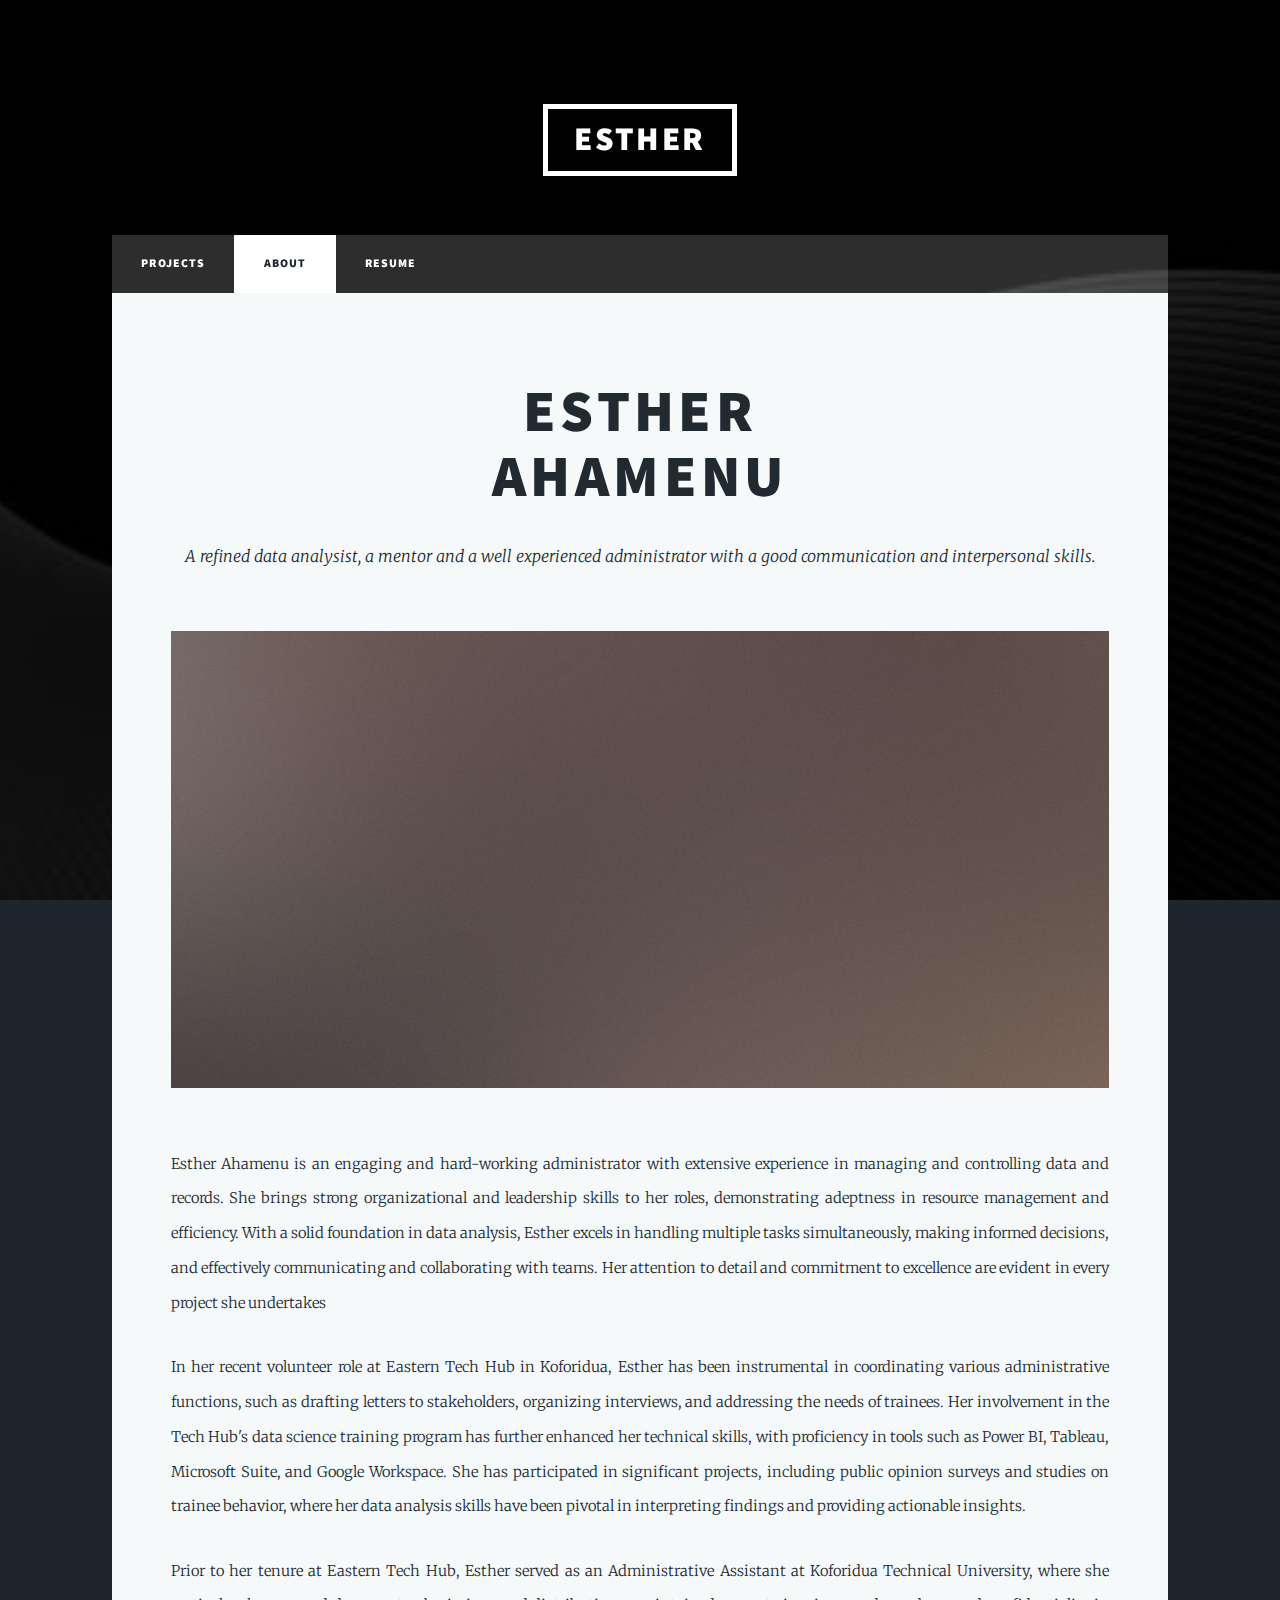
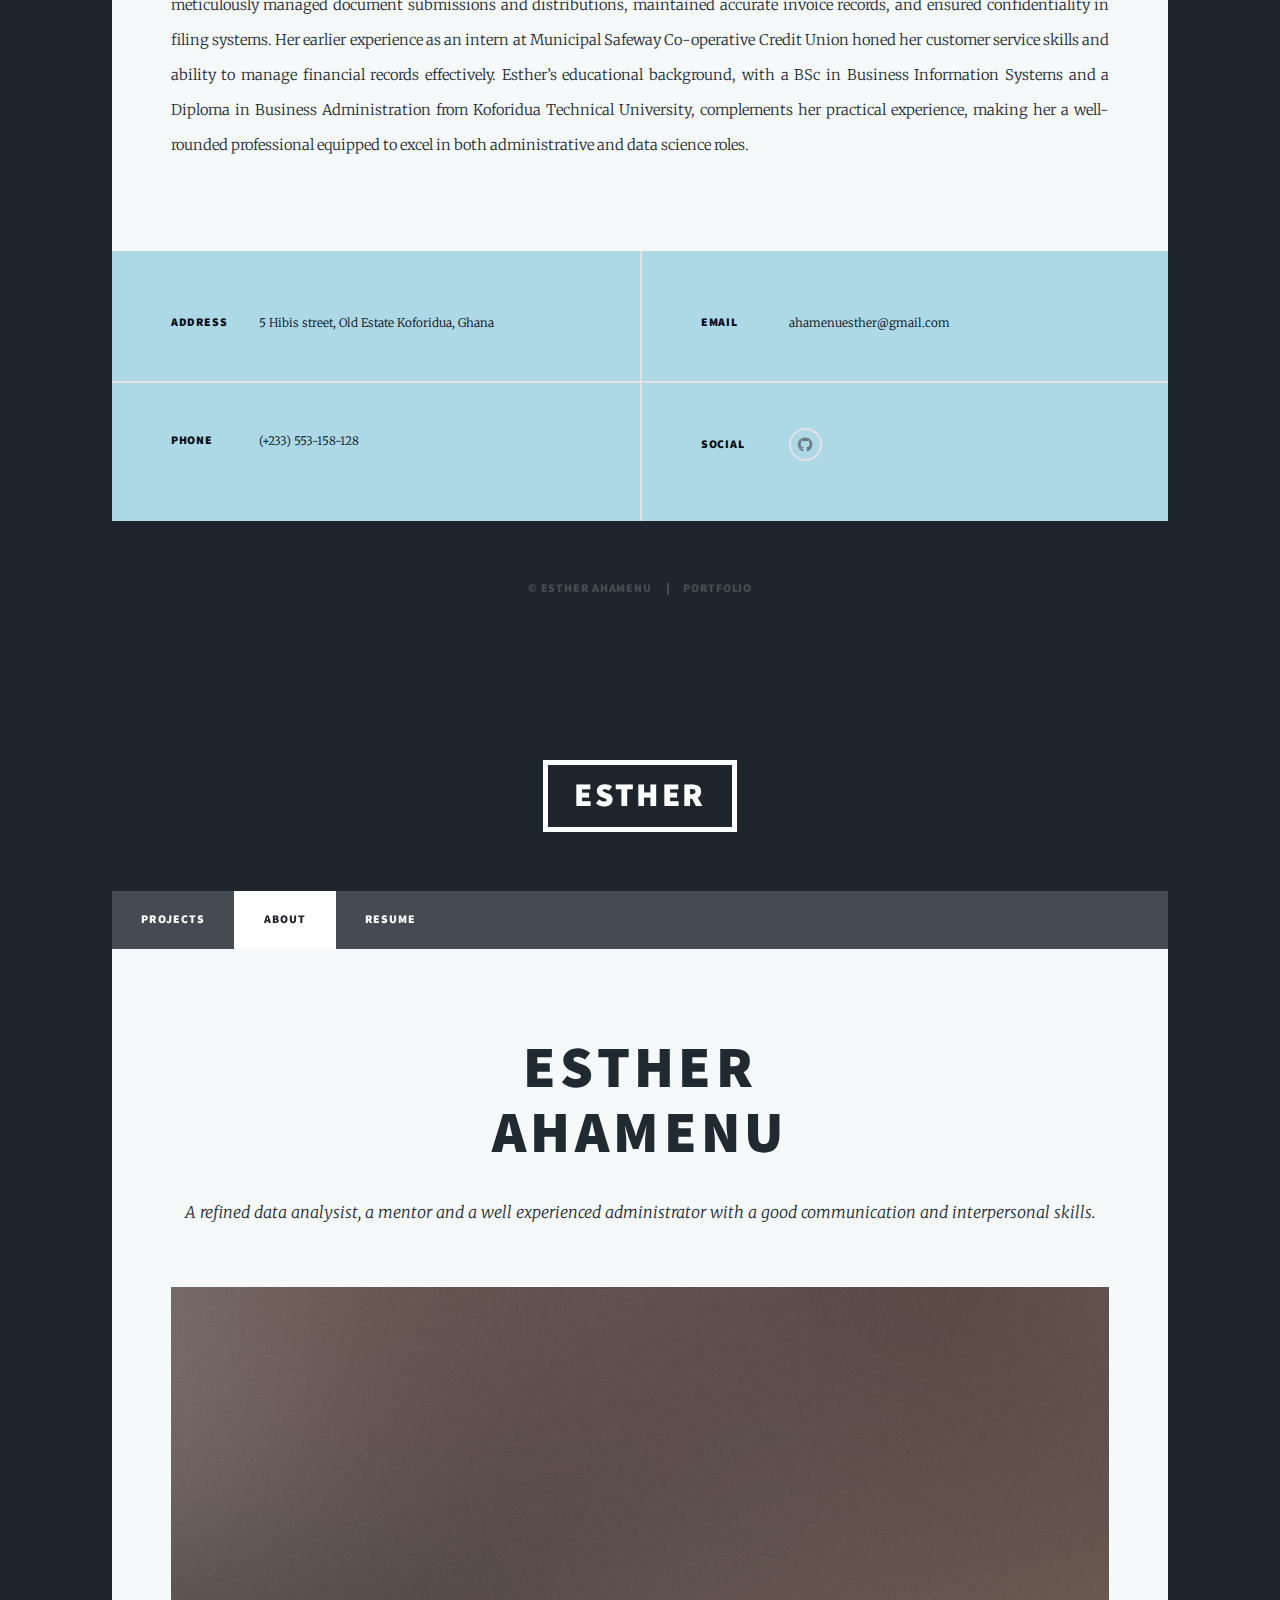
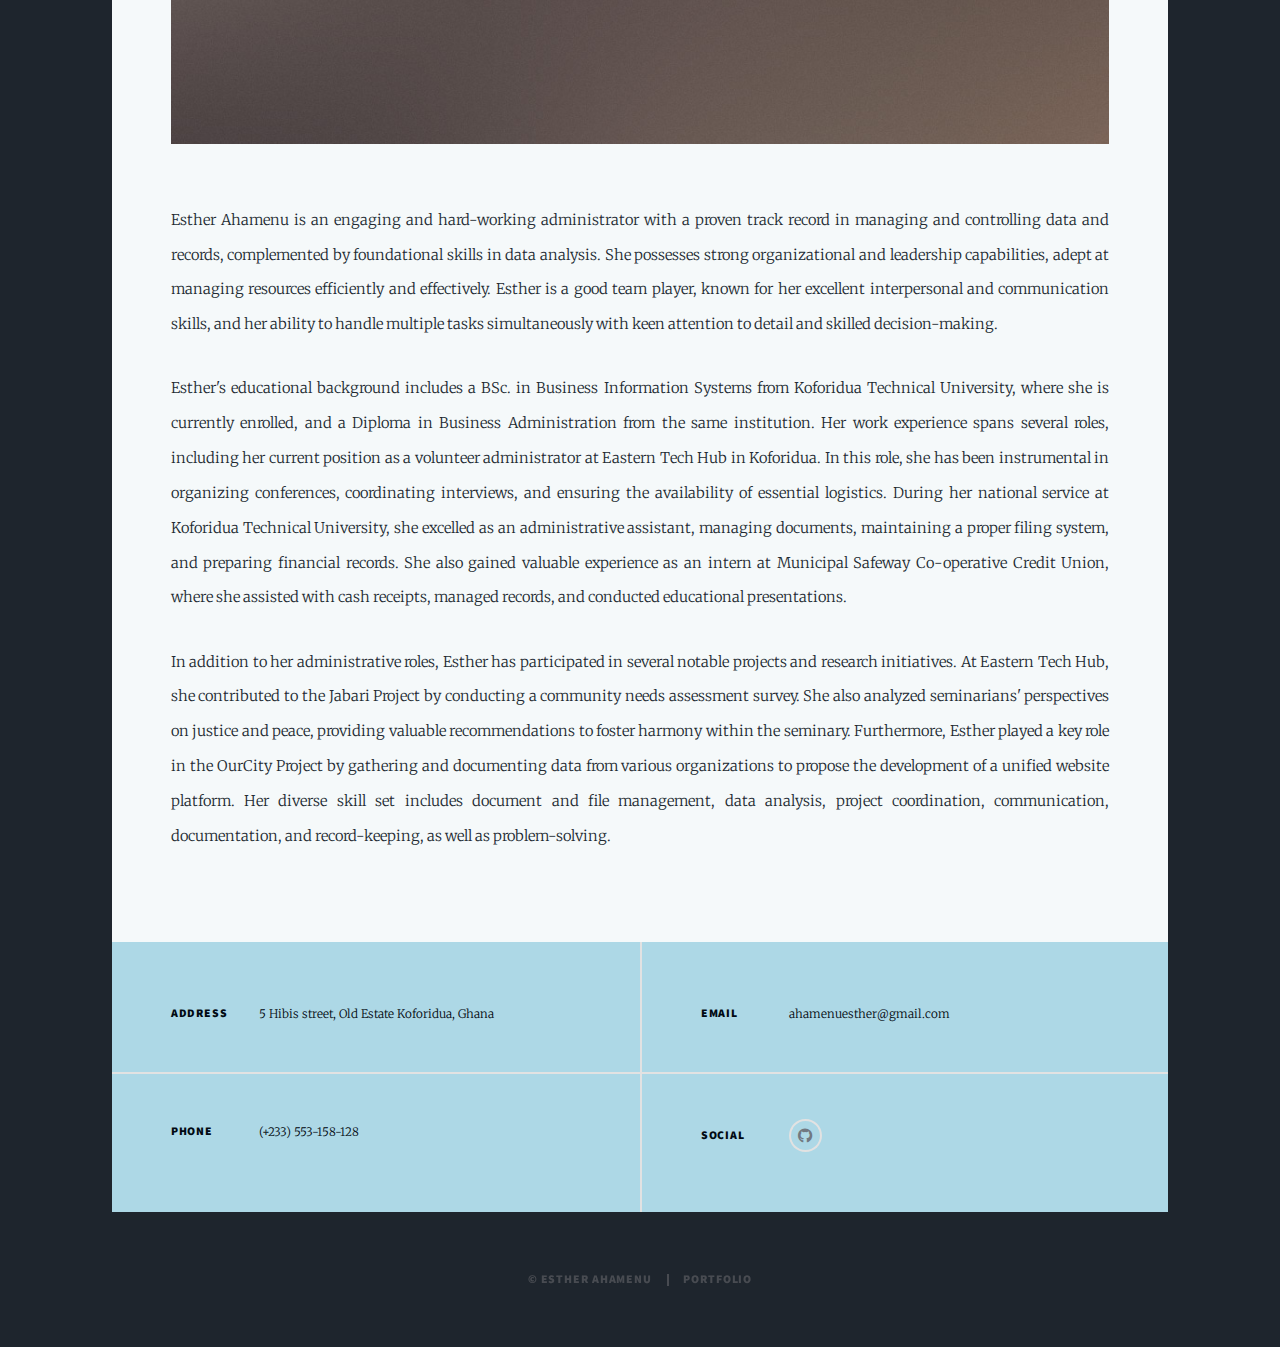
==== commit 46fb5556: "Update about.html" ====
--- a/about.html
+++ b/about.html
@@ -51,9 +51,9 @@
 										interpersonal skills.</p>
 								</header>
 								<div class="image main"><img src="images/pic01.jpg" alt="" /></div>
-								<p>Esther Ahamenu is an engaging and hard-working administrator with a proven track record in managing and controlling data and records, complemented by foundational skills in data analysis. She possesses strong organizational and leadership capabilities, adept at managing resources efficiently and effectively. Esther is a good team player, known for her excellent interpersonal and communication skills, and her ability to handle multiple tasks simultaneously with keen attention to detail and skilled decision-making.</p>
-								<p>Esther's educational background includes a BSc. in Business Information Systems from Koforidua Technical University, where she is currently enrolled, and a Diploma in Business Administration from the same institution. Her work experience spans several roles, including her current position as a volunteer administrator at Eastern Tech Hub in Koforidua. In this role, she has been instrumental in organizing conferences, coordinating interviews, and ensuring the availability of essential logistics. During her national service at Koforidua Technical University, she excelled as an administrative assistant, managing documents, maintaining a proper filing system, and preparing financial records. She also gained valuable experience as an intern at Municipal Safeway Co-operative Credit Union, where she assisted with cash receipts, managed records, and conducted educational presentations.</p>
-									<p>In addition to her administrative roles, Esther has participated in several notable projects and research initiatives. At Eastern Tech Hub, she contributed to the Jabari Project by conducting a community needs assessment survey. She also analyzed seminarians' perspectives on justice and peace, providing valuable recommendations to foster harmony within the seminary. Furthermore, Esther played a key role in the OurCity Project by gathering and documenting data from various organizations to propose the development of a unified website platform. Her diverse skill set includes document and file management, data analysis, project coordination, communication, documentation, and record-keeping, as well as problem-solving. </p>
+								<p>Esther Ahamenu is an engaging and hard-working administrator with extensive experience in managing and controlling data and records. She brings strong organizational and leadership skills to her roles, demonstrating adeptness in resource management and efficiency. With a solid foundation in data analysis, Esther excels in handling multiple tasks simultaneously, making informed decisions, and effectively communicating and collaborating with teams. Her attention to detail and commitment to excellence are evident in every project she undertakes</p>
+								<p>In her recent volunteer role at Eastern Tech Hub in Koforidua, Esther has been instrumental in coordinating various administrative functions, such as drafting letters to stakeholders, organizing interviews, and addressing the needs of trainees. Her involvement in the Tech Hub's data science training program has further enhanced her technical skills, with proficiency in tools such as Power BI, Tableau, Microsoft Suite, and Google Workspace. She has participated in significant projects, including public opinion surveys and studies on trainee behavior, where her data analysis skills have been pivotal in interpreting findings and providing actionable insights.</p>
+									<p>Prior to her tenure at Eastern Tech Hub, Esther served as an Administrative Assistant at Koforidua Technical University, where she meticulously managed document submissions and distributions, maintained accurate invoice records, and ensured confidentiality in filing systems. Her earlier experience as an intern at Municipal Safeway Co-operative Credit Union honed her customer service skills and ability to manage financial records effectively. Esther’s educational background, with a BSc in Business Information Systems and a Diploma in Business Administration from Koforidua Technical University, complements her practical experience, making her a well-rounded professional equipped to excel in both administrative and data science roles. </p>
 									
 							</section>
 
@@ -126,4 +126,132 @@
 			<script src="assets/js/main.js"></script>
 
 	</body>
+</html><!DOCTYPE HTML>
+<!--
+	Massively by HTML5 UP
+	html5up.net | @ajlkn
+	Free for personal and commercial use under the CCA 3.0 license (html5up.net/license)
+-->
+<html>
+	<head>
+		<title>Esther Ahamenu's Portfolio</title>
+		<meta charset="utf-8" />
+		<meta name="viewport" content="width=device-width, initial-scale=1, user-scalable=no" />
+		<link rel="stylesheet" href="assets/css/main.css" />
+		<noscript><link rel="stylesheet" href="assets/css/noscript.css" /></noscript>
+	</head>
+	<body class="is-preload">
+
+		<!-- Wrapper -->
+			<div id="wrapper">
+
+				<!-- Header -->
+					<header id="header">
+						<a href="index.html" class="logo">Esther</a>
+					</header>
+
+				<!-- Nav -->
+					<nav id="nav">
+						<ul class="links">
+							<li ><a href="index.html">PROJECTS</a></li>
+							<li class="active" ><a href="about.html">About</a></li>
+							<li><a href="https://docs.google.com/document/d/1aIMluA7ncY4JUdDrD5Hj9w8OsF0kjv5H/edit?usp=sharing&ouid=103293461980447489467&rtpof=true&sd=true" target="_blank"> RESUME</a></li>
+							<!-- <li><a href="elements.html">Elements Reference</a></li> -->
+						<!-- </ul>
+						<ul class="icons">
+							<li><a href="#" class="icon brands fa-twitter"><span class="label">Twitter</span></a></li>
+							<li><a href="#" class="icon brands fa-facebook-f"><span class="label">Facebook</span></a></li>
+							<li><a href="#" class="icon brands fa-instagram"><span class="label">Instagram</span></a></li>
+							<li><a href="#" class="icon brands fa-github"><span class="label">GitHub</span></a></li>
+						</ul> -->
+					</nav>
+
+				<!-- Main -->
+					<div id="main">
+
+						<!-- Post -->
+							<section class="post">
+								<header class="major">
+									
+									<h1>Esther<br />
+									Ahamenu</h1>
+									<p>A refined data analysist, a mentor and a well experienced administrator with a good communication and
+										interpersonal skills.</p>
+								</header>
+								<div class="image main"><img src="images/pic01.jpg" alt="" /></div>
+								<p>Esther Ahamenu is an engaging and hard-working administrator with a proven track record in managing and controlling data and records, complemented by foundational skills in data analysis. She possesses strong organizational and leadership capabilities, adept at managing resources efficiently and effectively. Esther is a good team player, known for her excellent interpersonal and communication skills, and her ability to handle multiple tasks simultaneously with keen attention to detail and skilled decision-making.</p>
+								<p>Esther's educational background includes a BSc. in Business Information Systems from Koforidua Technical University, where she is currently enrolled, and a Diploma in Business Administration from the same institution. Her work experience spans several roles, including her current position as a volunteer administrator at Eastern Tech Hub in Koforidua. In this role, she has been instrumental in organizing conferences, coordinating interviews, and ensuring the availability of essential logistics. During her national service at Koforidua Technical University, she excelled as an administrative assistant, managing documents, maintaining a proper filing system, and preparing financial records. She also gained valuable experience as an intern at Municipal Safeway Co-operative Credit Union, where she assisted with cash receipts, managed records, and conducted educational presentations.</p>
+									<p>In addition to her administrative roles, Esther has participated in several notable projects and research initiatives. At Eastern Tech Hub, she contributed to the Jabari Project by conducting a community needs assessment survey. She also analyzed seminarians' perspectives on justice and peace, providing valuable recommendations to foster harmony within the seminary. Furthermore, Esther played a key role in the OurCity Project by gathering and documenting data from various organizations to propose the development of a unified website platform. Her diverse skill set includes document and file management, data analysis, project coordination, communication, documentation, and record-keeping, as well as problem-solving. </p>
+									
+							</section>
+
+					</div>
+
+				<!-- Footer -->
+				<footer id="footer">
+					<section class="split contact">
+						<section>
+							<h3>Address</h3>
+							<p>5 Hibis street, Old Estate
+							Koforidua, Ghana</p>
+						</section>
+						<section>
+							<h3>Phone</h3>
+							<p>(+233) 553-158-128</p>
+						</section>
+						<!-- <form method="post" action="#">
+							<div class="fields">
+								<div class="field">
+									<label for="name">Name</label>
+									<input type="text" name="name" id="name" />
+								</div>
+								<div class="field">
+									<label for="email">Email</label>
+									<input type="text" name="email" id="email" />
+								</div>
+								<div class="field">
+									<label for="message">Message</label>
+									<textarea name="message" id="message" rows="3"></textarea>
+								</div>
+							</div>
+							<ul class="actions">
+								<li><input type="submit" value="Send Message" /></li>
+							</ul>
+						</form> -->
+					</section>
+					<section class="split contact">
+						
+						<section>
+							<h3>Email</h3>
+							<p>ahamenuesther@gmail.com</p>
+						</section>
+						<section>
+							<h3>Social</h3>
+							<ul class="icons alt">
+								<!-- <li><a href="#" class="icon brands alt fa-twitter"><span class="label">Twitter</span></a></li> -->
+								<!-- <li><a href="#" class="icon brands alt fa-facebook-f"><span class="label">Facebook</span></a></li> -->
+								<!-- <li><a href="#" class="icon brands alt fa-instagram"><span class="label">Instagram</span></a></li> -->
+								<li><a href="github.com/EstherAhamenu" class="icon brands alt fa-github"><span class="label">GitHub</span></a></li>
+							</ul>
+						</section>
+					</section>
+				</footer>
+
+				<!-- Copyright -->
+				<div id="copyright">
+					<ul><li>&copy; Esther Ahamenu</li><li>Portfolio </li></ul>
+				</div>
+
+			</div>
+
+		<!-- Scripts -->
+			<script src="assets/js/jquery.min.js"></script>
+			<script src="assets/js/jquery.scrollex.min.js"></script>
+			<script src="assets/js/jquery.scrolly.min.js"></script>
+			<script src="assets/js/browser.min.js"></script>
+			<script src="assets/js/breakpoints.min.js"></script>
+			<script src="assets/js/util.js"></script>
+			<script src="assets/js/main.js"></script>
+
+	</body>
 </html>
--- a/assets/css/main.css
+++ b/assets/css/main.css
@@ -3756,7 +3756,7 @@
 /* Main */
 
 	#main {
-		background-color: #ADD8E6;
+		background-color: #f5f9fa;
 		position: relative;
 		margin: 0 auto;
 		width: calc(100% - 4rem);
@@ -3982,7 +3982,7 @@
 		}
 
 		#footer h1, #footer h2, #footer h3, #footer h4, #footer h5, #footer h6 {
-			color: #717981;
+			color: #010a13;
 		}
 
 		#footer blockquote {
@@ -4686,4 +4686,4 @@
 			visibility: visible;
 		}
 
-	}+	}
--- a/assets/css/main.css
+++ b/assets/css/main.css
@@ -3756,7 +3756,7 @@
 /* Main */
 
 	#main {
-		background-color: #ADD8E6;
+		background-color: #f5f9fa;
 		position: relative;
 		margin: 0 auto;
 		width: calc(100% - 4rem);
@@ -3982,7 +3982,7 @@
 		}
 
 		#footer h1, #footer h2, #footer h3, #footer h4, #footer h5, #footer h6 {
-			color: #717981;
+			color: #010a13;
 		}
 
 		#footer blockquote {
@@ -4686,4 +4686,4 @@
 			visibility: visible;
 		}
 
-	}+	}
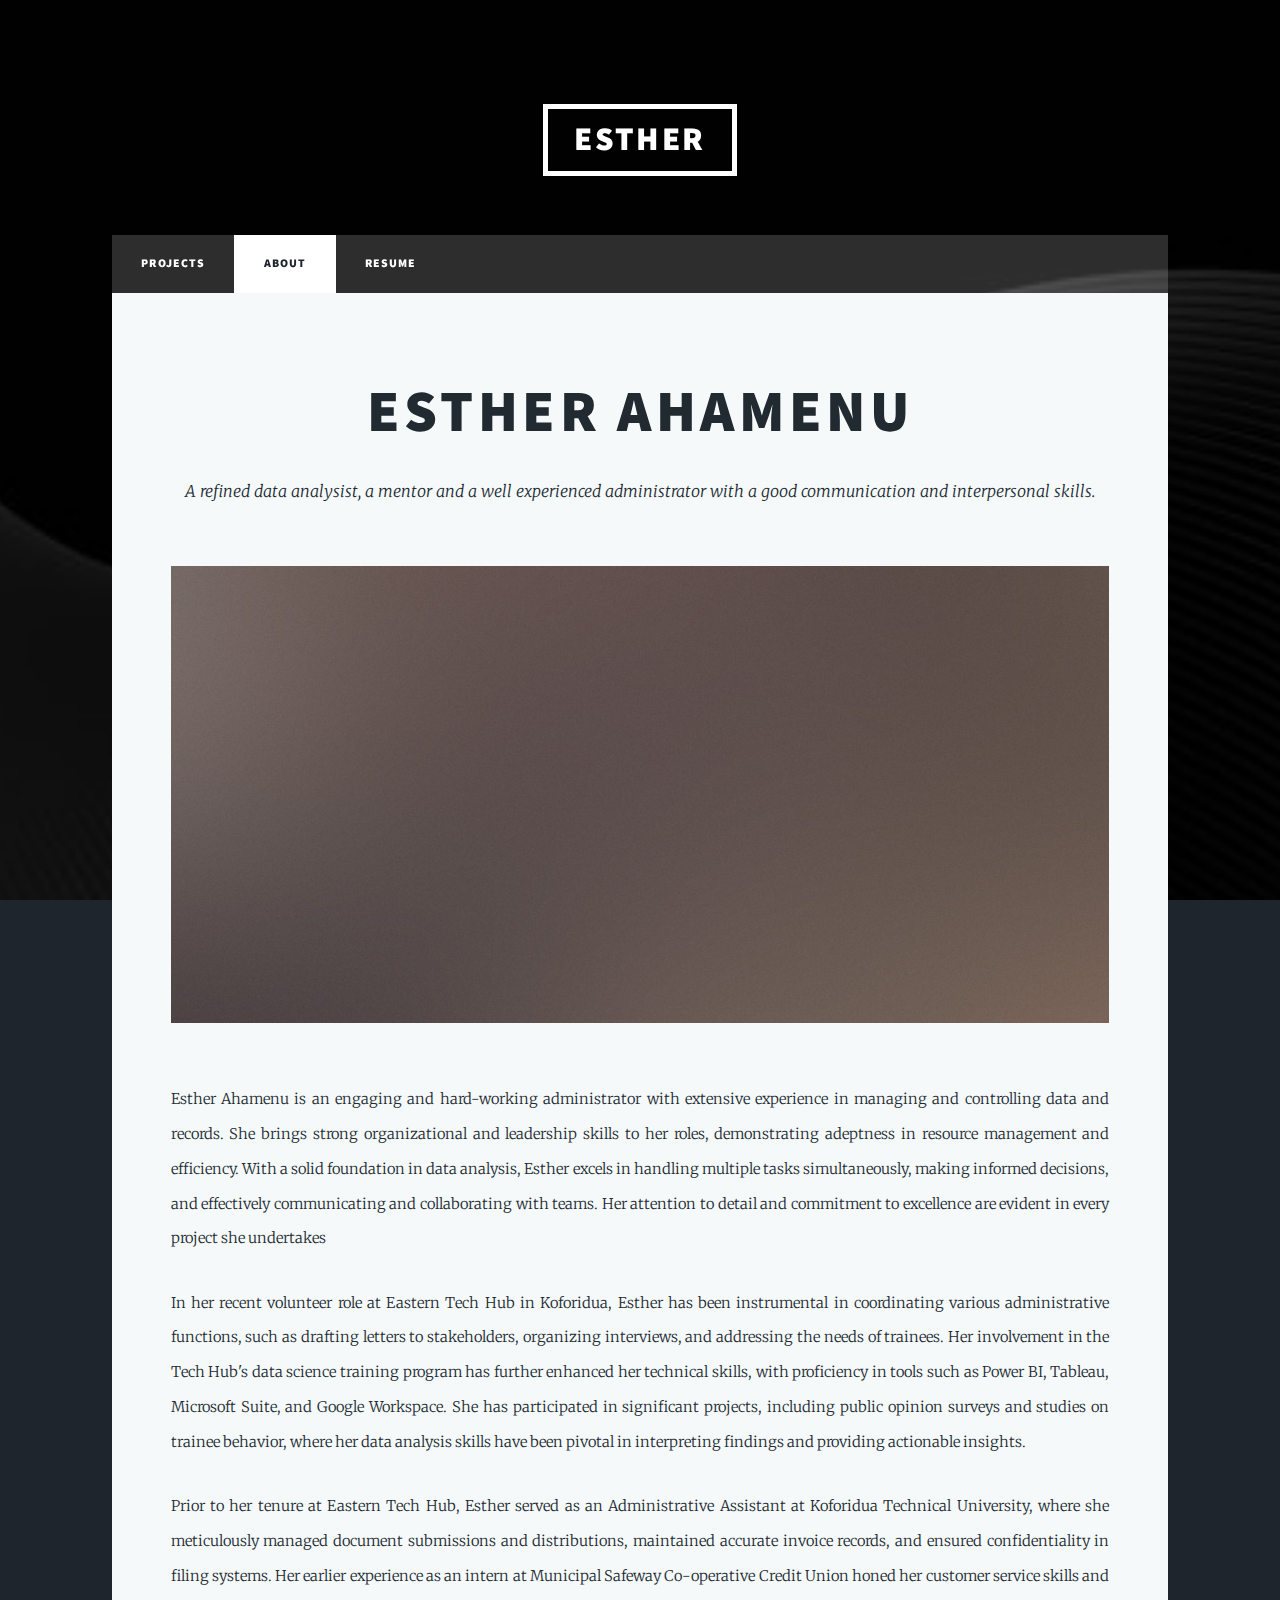
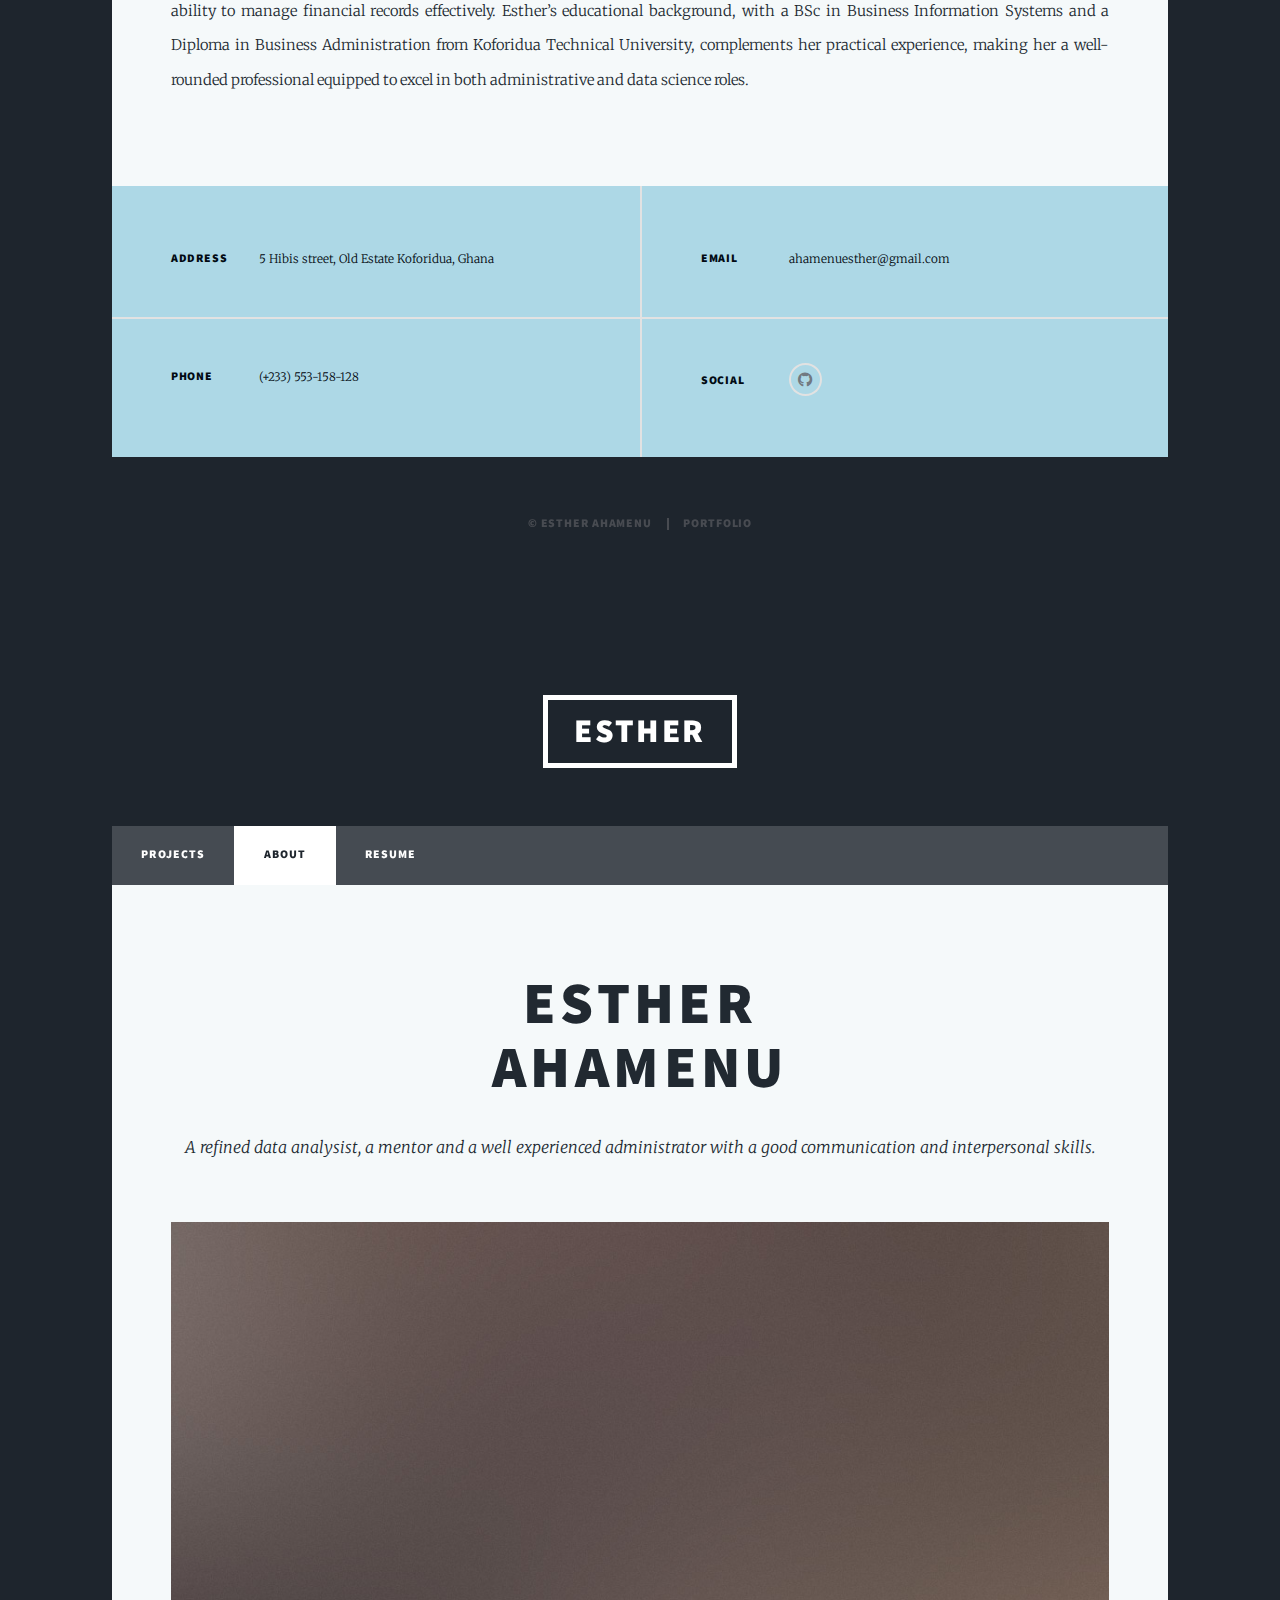
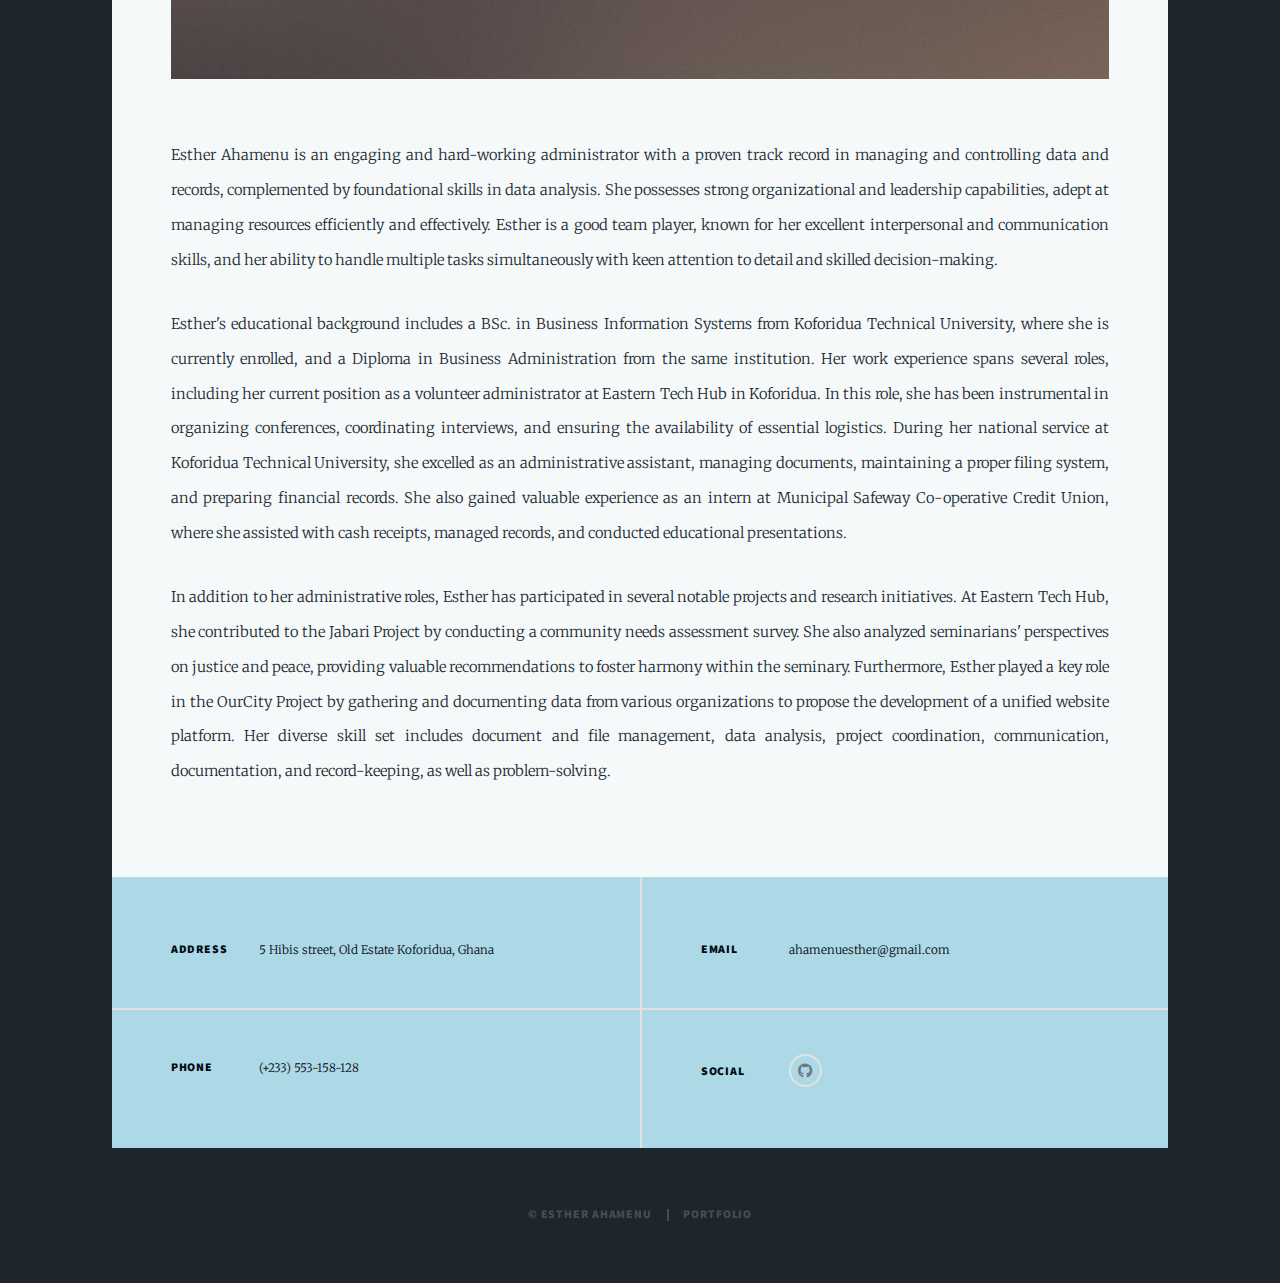
==== commit 3be2228c: "Update about.html" ====
--- a/about.html
+++ b/about.html
@@ -45,8 +45,7 @@
 							<section class="post">
 								<header class="major">
 									
-									<h1>Esther<br />
-									Ahamenu</h1>
+									<h1>Esther Ahamenu</h1>
 									<p>A refined data analysist, a mentor and a well experienced administrator with a good communication and
 										interpersonal skills.</p>
 								</header>
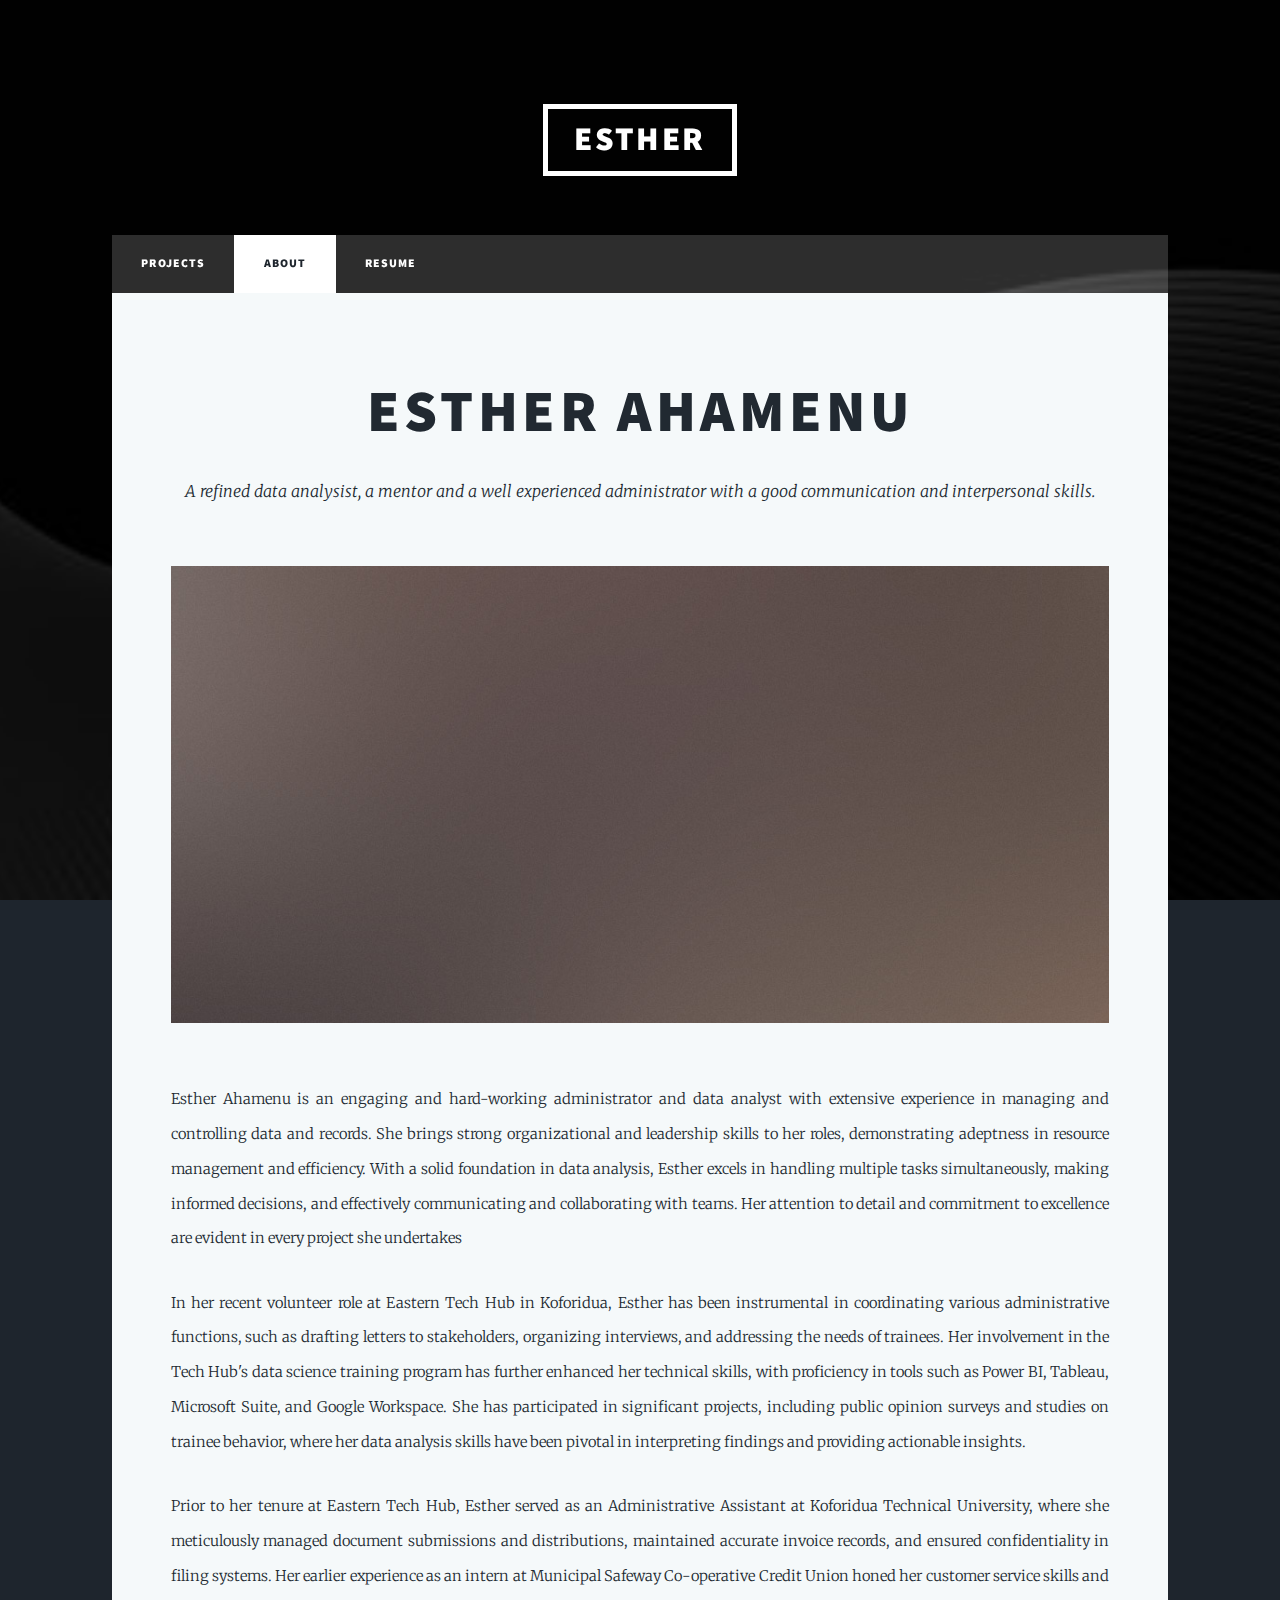
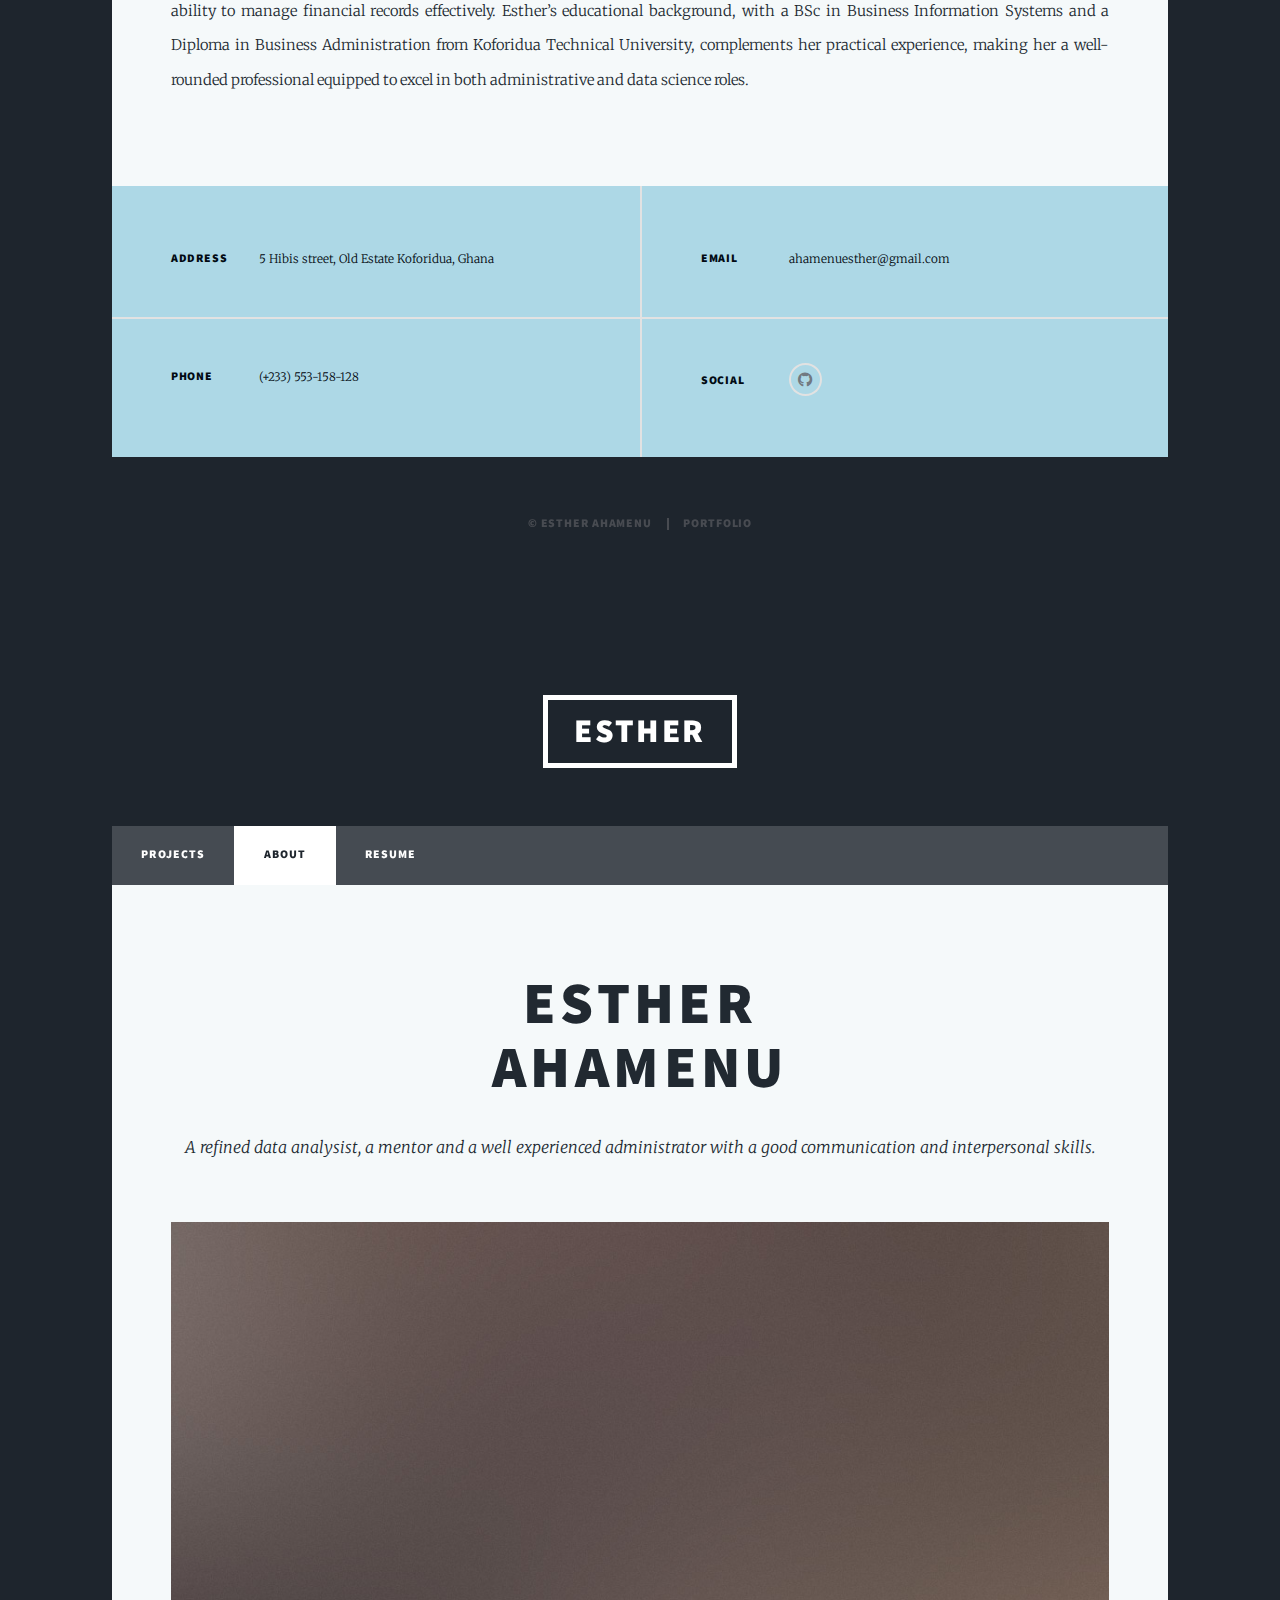
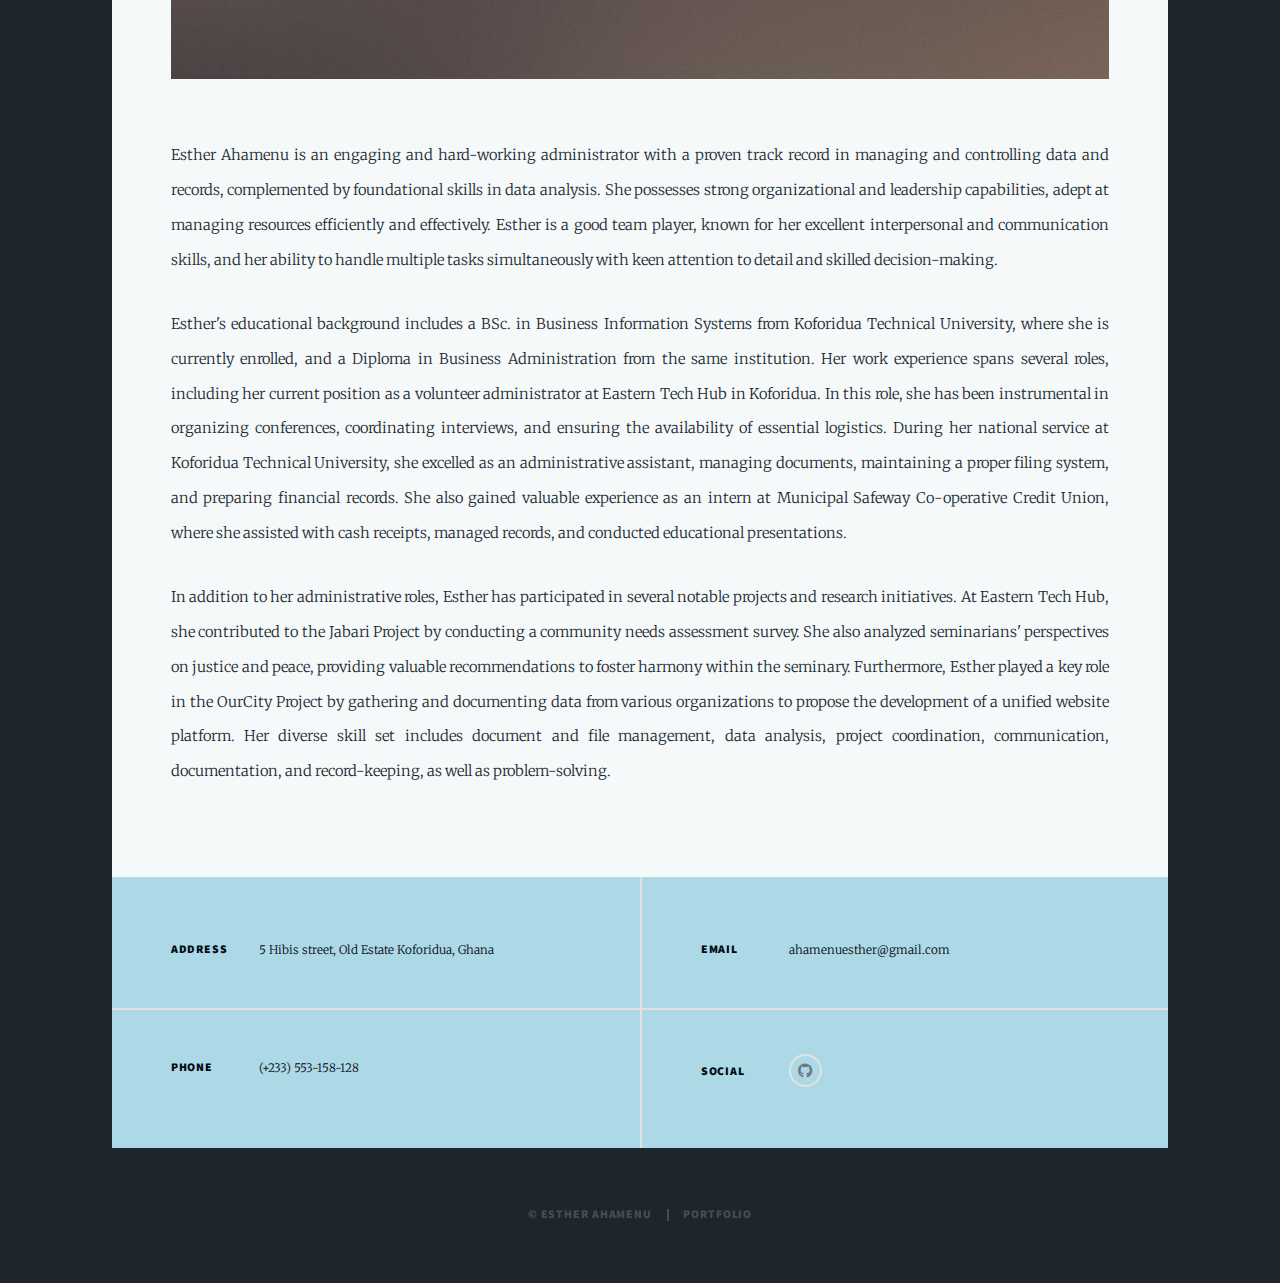
==== commit de51e3cd: "Update about.html" ====
--- a/about.html
+++ b/about.html
@@ -50,7 +50,7 @@
 										interpersonal skills.</p>
 								</header>
 								<div class="image main"><img src="images/pic01.jpg" alt="" /></div>
-								<p>Esther Ahamenu is an engaging and hard-working administrator with extensive experience in managing and controlling data and records. She brings strong organizational and leadership skills to her roles, demonstrating adeptness in resource management and efficiency. With a solid foundation in data analysis, Esther excels in handling multiple tasks simultaneously, making informed decisions, and effectively communicating and collaborating with teams. Her attention to detail and commitment to excellence are evident in every project she undertakes</p>
+								<p>Esther Ahamenu is an engaging and hard-working administrator and data analyst with extensive experience in managing and controlling data and records. She brings strong organizational and leadership skills to her roles, demonstrating adeptness in resource management and efficiency. With a solid foundation in data analysis, Esther excels in handling multiple tasks simultaneously, making informed decisions, and effectively communicating and collaborating with teams. Her attention to detail and commitment to excellence are evident in every project she undertakes</p>
 								<p>In her recent volunteer role at Eastern Tech Hub in Koforidua, Esther has been instrumental in coordinating various administrative functions, such as drafting letters to stakeholders, organizing interviews, and addressing the needs of trainees. Her involvement in the Tech Hub's data science training program has further enhanced her technical skills, with proficiency in tools such as Power BI, Tableau, Microsoft Suite, and Google Workspace. She has participated in significant projects, including public opinion surveys and studies on trainee behavior, where her data analysis skills have been pivotal in interpreting findings and providing actionable insights.</p>
 									<p>Prior to her tenure at Eastern Tech Hub, Esther served as an Administrative Assistant at Koforidua Technical University, where she meticulously managed document submissions and distributions, maintained accurate invoice records, and ensured confidentiality in filing systems. Her earlier experience as an intern at Municipal Safeway Co-operative Credit Union honed her customer service skills and ability to manage financial records effectively. Esther’s educational background, with a BSc in Business Information Systems and a Diploma in Business Administration from Koforidua Technical University, complements her practical experience, making her a well-rounded professional equipped to excel in both administrative and data science roles. </p>
 									
